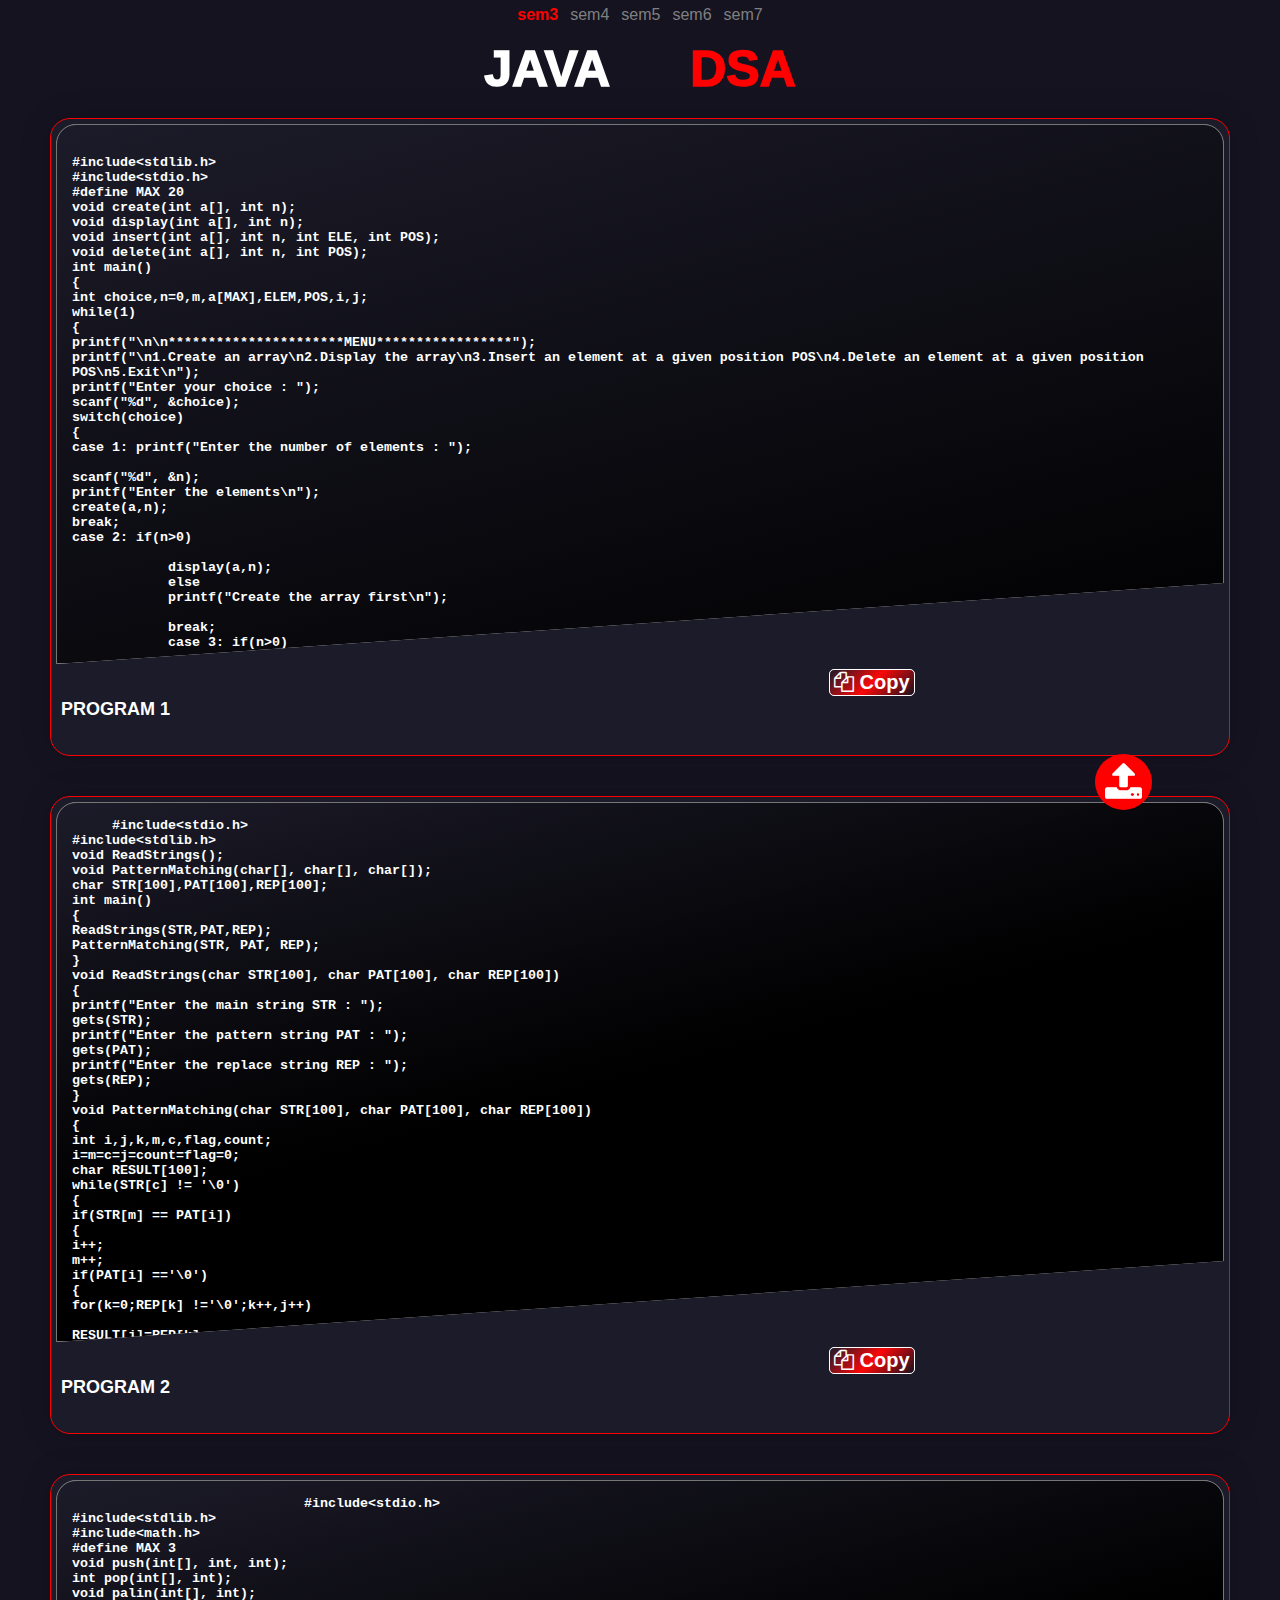
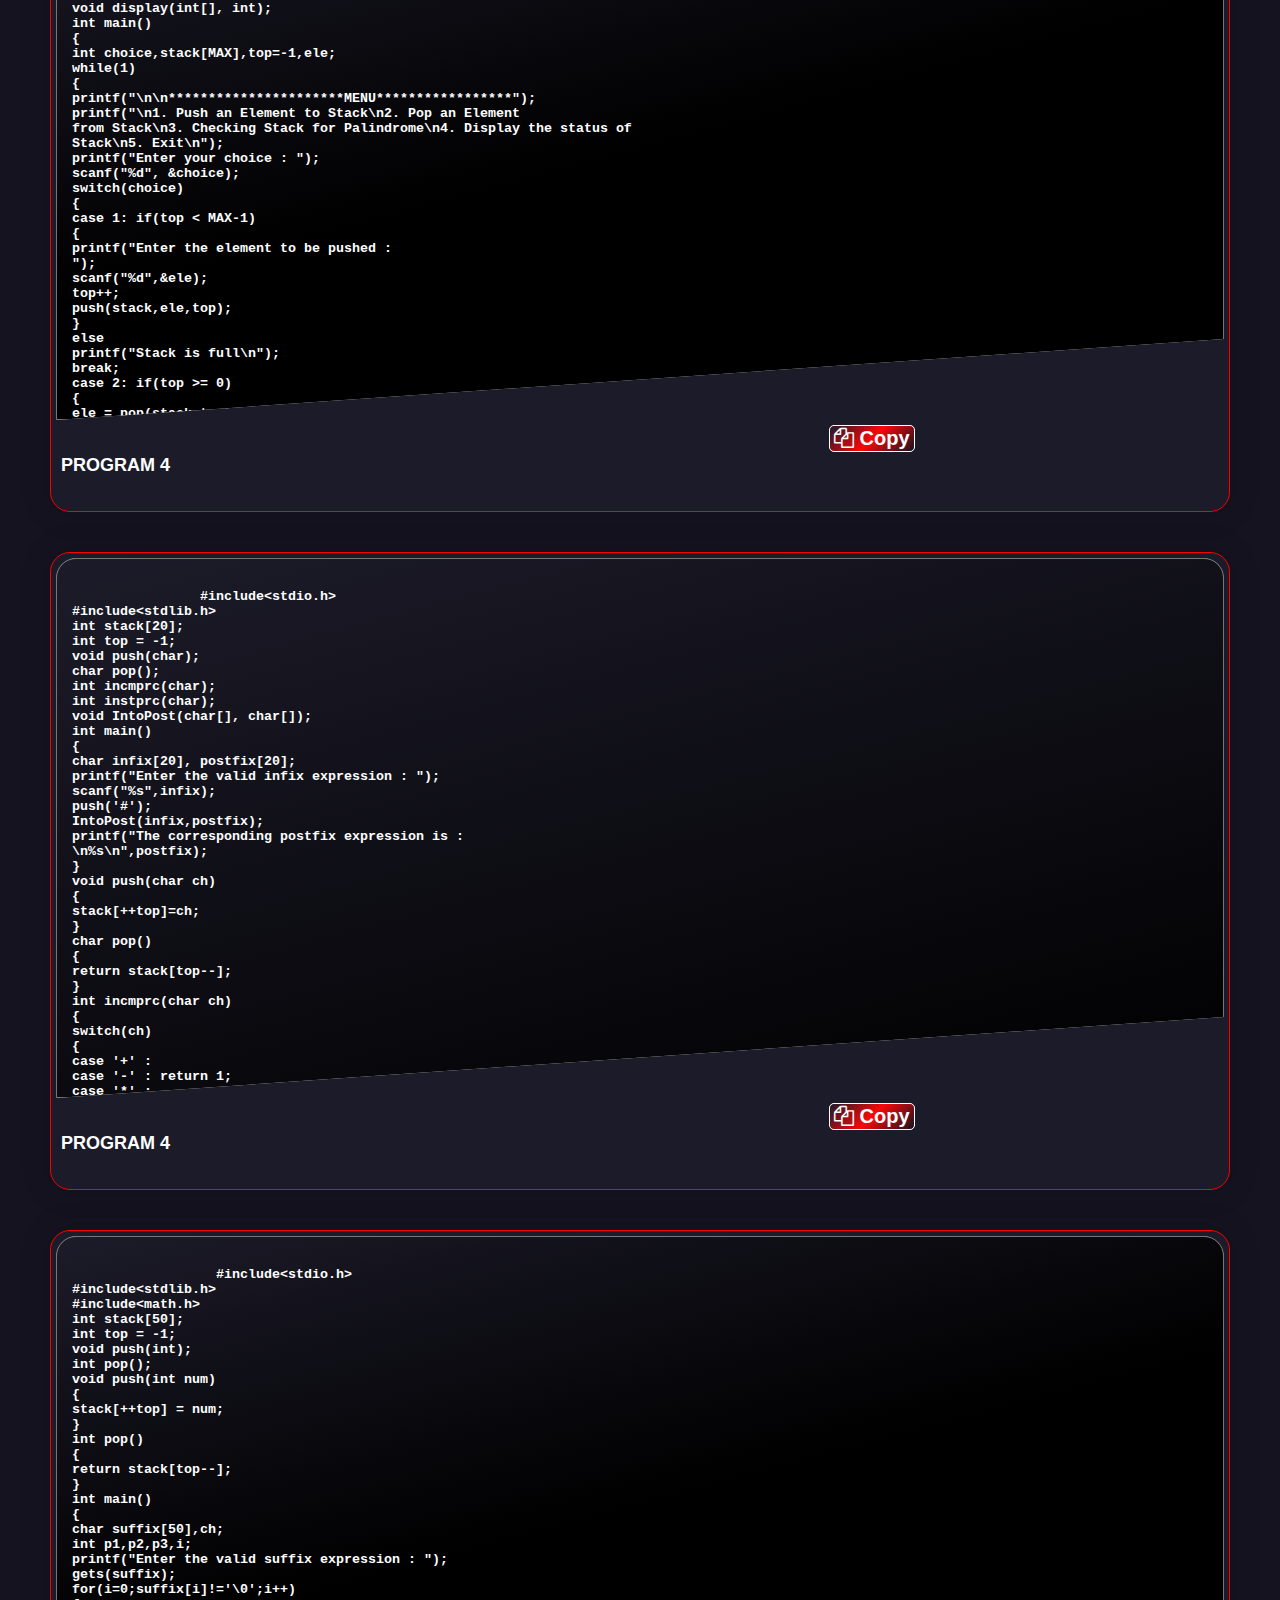
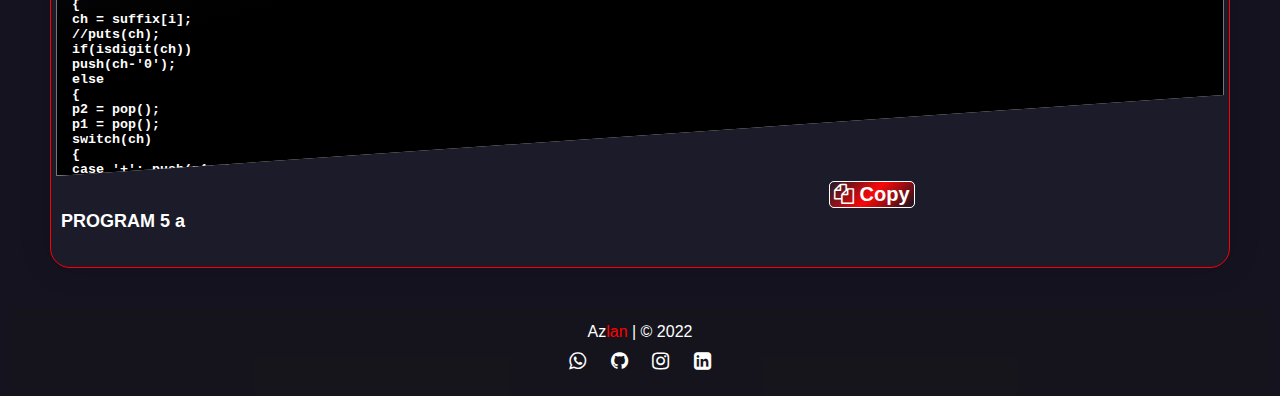
==== index.html @ 6e8fdbcf "Add files via upload" ====
<!DOCTYPE html>
<html lang="en">
<head>
  <meta charset="UTF-8">
  <meta http-equiv="X-UA-Compatible" content="IE=Edge">
  <meta name="viewport" content="width=device-width, initial-scale=1">

  <title>Lab Programs</title>
  <link rel="icon" type="image/x-icon" href="/error/favicon.ico">
  
  <!-- HTML -->
  
  <!--    font awesome    -->
  <link rel="stylesheet" href="https://cdnjs.cloudflare.com/ajax/libs/font-awesome/4.7.0/css/font-awesome.min.css">

  <!-- Custom Styles -->
  <link rel="stylesheet" href="style.css">
</head>

<body>
 


  <div class="sems">
    <a class="active" href="page not linked">sem3</a>

    <a   href="open 404">sem4</a>

    <a  href="https://labprograms.netlify.app">sem5</a>

    <a href="page not linked">sem6</a>

    <a href="https://7thsemlab.netlify.app/">sem7</a>



  </div>

  <!--      subjects  -->
 
  <div class="sub">
    <div>
     
      <a href="/java/cn.html">
        JAVA
      </a>
    </div>
    <div class="subactiv" >
      <a >
       DSA
      </a>
    </div>

  </div>
  
  <!--    cards    -->
  <div class="cards">
    <div class="card card1">
      <div class="container">
        <textarea name="" id="myInput" >
          
#include<stdlib.h>
#include<stdio.h>
#define MAX 20
void create(int a[], int n);
void display(int a[], int n);
void insert(int a[], int n, int ELE, int POS);
void delete(int a[], int n, int POS);
int main()
{
int choice,n=0,m,a[MAX],ELEM,POS,i,j;
while(1)
{
printf("\n\n**********************MENU*****************");
printf("\n1.Create an array\n2.Display the array\n3.Insert an element at a given position POS\n4.Delete an element at a given position POS\n5.Exit\n");
printf("Enter your choice : ");
scanf("%d", &choice);
switch(choice)
{
case 1: printf("Enter the number of elements : ");
            
scanf("%d", &n);
printf("Enter the elements\n");
create(a,n);
break;
case 2: if(n>0)
            
            display(a,n);
            else
            printf("Create the array first\n");
            
            break;
            case 3: if(n>0)
            
            {
            printf("Enter the element to be inserted :");
            
            scanf("%d", &ELEM);
            printf("Enter the position to be inserted :");
            
            scanf("%d", &POS);
            if(POS <= (n+1))
            {
            insert(a,n,ELEM,POS);
            n++;
            display(a,n);
            }
            else
            printf("Enter the valid position\n");
            
            }
            else
            printf("Create the array first\n");
            
            break;
            case 4: if(n>0)
            
            {
            printf("Enter the position from which to be deleted : ");
            
            scanf("%d", &POS);
            if(POS <= n)
            {
            delete(a,n,POS);
            n--;
            display(a,n);
            }
            else
            printf("Enter the valid position\n");
            
            }
            else
            printf("Create the array first\n");
            break;
            case 5: exit(0);
            }
            }
            }
            void create(int a[MAX], int n)
            {
            int i;
            for(i=0;i<n;i++)
            {
            scanf("%d",&a[i]);
            }
            }
            void display(int a[MAX], int n)
            {
            int i;
            printf("\nThe elements of array are\n");
            for(i=0; i<n; i++)
            {
            printf("%d ",a[i]);
            }
            }
            void insert(int a[MAX], int n, int ELEM, int POS)
            {
            int i,j;
            for(i=1;i<=n;i++)
            {
            if(i == POS)
            {
            for(j=n;j>=i;j--)
            {
            
            a[j] = a[j-1];
            }
            a[i-1]=ELEM;
            break;
            
            }
            }
            if(POS==(n+1))
            a[i-1] = ELEM;
            
            printf("The element %d inserted at position %d", ELEM,
            POS);
            }
            void delete(int a[MAX], int n, int POS)
            {
            int i,j,ELEM;
            for(i=1;i<=n;i++)
            {
            
            if(i == POS)
            {
            ELEM = a[i-1];
            for(j=i-1;j<n;j++)
            
            {
            
            a[j] = a[j+1];
            }
            break;
            
            }
            }
            printf("The element %d deleted from position %d", ELEM,
            
            POS);
            }
    
  
                  </textarea>
      </div>
      <div class="details">

        <button class="texts-btn" id="copied" onclick="myFunction1()" onmouseout="outFunc()"><i class="fa fa-copy"></i> Copy</button>
        <h3>
        PROGRAM 1</h3>
        <p></p>
      </div>
    </div>
    <div class="card card2">
      <div class="container">
        <textarea name="" id="myInput1" cols="90" rows="10">
     #include<stdio.h>
#include<stdlib.h>
void ReadStrings();
void PatternMatching(char[], char[], char[]);
char STR[100],PAT[100],REP[100];
int main()
{
ReadStrings(STR,PAT,REP);
PatternMatching(STR, PAT, REP);
}
void ReadStrings(char STR[100], char PAT[100], char REP[100])
{
printf("Enter the main string STR : ");
gets(STR);
printf("Enter the pattern string PAT : ");
gets(PAT);
printf("Enter the replace string REP : ");
gets(REP);
}
void PatternMatching(char STR[100], char PAT[100], char REP[100])
{
int i,j,k,m,c,flag,count;
i=m=c=j=count=flag=0;
char RESULT[100];
while(STR[c] != '\0')
{
if(STR[m] == PAT[i])
{
i++;
m++;
if(PAT[i] =='\0')
{
for(k=0;REP[k] !='\0';k++,j++)

RESULT[j]=REP[k];
i=0;
c=m;
count++;
flag =1;
}
}
else
{
RESULT[j]=STR[c];
j++;
c++;
m=c;
i=0;
}
}
if(flag == 0)
printf("Pattern does not found\n");
else
{
RESULT[j]='\0';
printf("Pattern found %d times\n",count);
printf("The resultant string is\n%s\n",RESULT);
}
}
                  </textarea>

      </div>
      <div class="details">

        <button class="texts-btn" id="copied1" onclick="myFunction2()" onmouseout="outFunc()"><i class="fa fa-copy"></i> Copy</button>
        <h3>PROGRAM 2</h3>
        <p></p>
      </div>
    </div>
    <div class="card card3">
      <div class="container">
        <textarea name="" id="myInput2" cols="90" rows="10">
                             #include<stdio.h>
#include<stdlib.h>
#include<math.h>
#define MAX 3
void push(int[], int, int);
int pop(int[], int);
void palin(int[], int);
void display(int[], int);
int main()
{
int choice,stack[MAX],top=-1,ele;
while(1)
{
printf("\n\n**********************MENU*****************");
printf("\n1. Push an Element to Stack\n2. Pop an Element
from Stack\n3. Checking Stack for Palindrome\n4. Display the status of
Stack\n5. Exit\n");
printf("Enter your choice : ");
scanf("%d", &choice);
switch(choice)
{
case 1: if(top < MAX-1)
{
printf("Enter the element to be pushed :
");
scanf("%d",&ele);
top++;
push(stack,ele,top);
}
else
printf("Stack is full\n");
break;
case 2: if(top >= 0)
{
ele = pop(stack,top);
top--;
printf("The element popped is %d",ele);
}
else
printf("Stack is empty\n");
break;
case 3: palin(stack, top);
break;
case 4: display(stack,top);
break;
case 5: exit(0);
}
}
}
void push(int stack[MAX],int ele, int top)
{
stack[top] = ele;
}
int pop(int stack[MAX], int top)
{
return stack[top];
}
void palin(int stack[MAX],int top)
{
int i, num=0,count=0,temp=0,dup=0,digit=0,rev=0;
if(top >= 0)
{
for(i=top;i>=0;i--)
{
num = stack[i];
while(num != 0)
{
num = num/10;
count++;
}
temp = temp * pow(10,count) + stack[i];
count = 0;
}
dup = temp;
while(temp != 0)
{
digit = temp%10;
rev = rev * 10 + digit;
temp = temp/10;
}
if(dup == rev)
printf("The content of stack is palindrome");
else
printf("The content of stack is not palindrome");
}
else
printf("Stack is empty\n");
}
void display(int stack[MAX], int top)
{
int i;
if(top >= 0)
{
printf("The elements of stack are\n\n");
for(i=0; i<=top; i++)
printf("%d ",stack[i]);
}
else
printf("Stack is empty\n");
}
        </textarea>
      </div>
      <div class="details">

        <button class="texts-btn" id="copied2" onclick="myFunction3()" onmouseout="outFunc()"><i class="fa fa-copy"></i> Copy</button>
        <h3>PROGRAM 4</h3>
        <p></p>
      </div>
    </div>
           
        <!--  program 4     --> 
        <div class="card card1">
            <div class="container">
                <textarea  name="" id="myInput3" cols="90" rows="10">

                #include<stdio.h>
#include<stdlib.h>
int stack[20];
int top = -1;
void push(char);
char pop();
int incmprc(char);
int instprc(char);
void IntoPost(char[], char[]);
int main()
{
char infix[20], postfix[20];
printf("Enter the valid infix expression : ");
scanf("%s",infix);
push('#');
IntoPost(infix,postfix);
printf("The corresponding postfix expression is :
\n%s\n",postfix);
}
void push(char ch)
{
stack[++top]=ch;
}
char pop()
{
return stack[top--];
}
int incmprc(char ch)
{
switch(ch)
{
case '+' :
case '-' : return 1;
case '*' :
case '/' :
case '%' : return 2;
case '^' : return 3;
}
}
int instprc(char ch)
{
switch(ch)
{
case '#' :
case '(' : return 0;
case '+' :
case '-' : return 1;
case '*' :
case '/' :
case '%' : return 2;
case '^' : return 3;
}
}
void IntoPost(char infix[20], char postfix[20])
{
int i=0,j=0;
char ch;
ch = infix[i++];
while(ch !='\0')
{
switch(ch)
{
case '(': push(ch);
break;
case ')': while(stack[top]!='(')
postfix[j++] = pop();
pop();
break;
case '^':
case '+':
case '-':
case '*':
case '/':
case '%': while(incmprc(ch) <= instprc(stack[top]))
postfix[j++] = pop();
push(ch);
break;
default : postfix[j++] = ch;
}
ch = infix[i++];
}
while(stack[top] != '#')
postfix[j++] = pop();
postfix[j]= '\0';
}

                  </textarea>
            </div>
            <div class="details">
              
<button class="texts-btn"  id="copied3"
onclick="myFunction4()" onmouseout="outFunc()"><i class="fa fa-copy"></i> Copy</button> 
                <h3>PROGRAM 4</h3>
                <p></p>
            </div>
        </div>
        
          <!--    program5    -->
        <div class="card card2">
            <div class="container">
              <textarea  name="" id="myInput4" cols="90" rows="10">

                  #include<stdio.h>
#include<stdlib.h>
#include<math.h>
int stack[50];
int top = -1;
void push(int);
int pop();
void push(int num)
{
stack[++top] = num;
}
int pop()
{
return stack[top--];
}
int main()
{
char suffix[50],ch;
int p1,p2,p3,i;
printf("Enter the valid suffix expression : ");
gets(suffix);
for(i=0;suffix[i]!='\0';i++)
{
ch = suffix[i];
//puts(ch);
if(isdigit(ch))
push(ch-'0');
else
{
p2 = pop();
p1 = pop();
switch(ch)
{
case '+': push(p1+p2);
//printf("%d",pop());
break;
case '-': push(p1-p2);
break;
break;
case '/': if(p2 == 0)
{
printf("Divide by Zero error\n");
exit(0);
}
push(p1/p2);
break;
case '%': if(p2 == 0)
{
printf("Divide by Zero error\n");
exit(0);
}
push(p1%p2);
break;
case '^': push(pow(p1,p2));
break;
default : printf("Invalid Expression\n");
}
}
}
printf("The value of given suffix expression is : %d\n",pop());
}

                  </textarea>

               
            </div>
            <div class="details">
              
<button class="texts-btn"  id="copied4"
onclick="myFunction5()" onmouseout="outFunc()"><i class="fa fa-copy"></i> Copy</button>
                <h3>PROGRAM 5 a</h3>
                <p></p>
            </div>
        </div>
          <!--   program 5b      
        <div class="card card3">
            <div class="container">
                <textarea name="" id="myInput" cols="90" rows="10">
                                  programs
                                  </textarea>
            </div>
            <div class="details">
              
<button class="texts-btn"  id="copied"
onclick="myFunction1()" onmouseout="outFunc()"><i class="fa fa-copy"></i> Copy</button>
                <h3>PROGRAM 3</h3>
                <p></p>
            </div>
  </div>        -->

  <div class="upload"> 
              <a onclick="upload()"> 
             
      <i class="fa fa-upload"></i>  </a>         
   </div>

  <div id="confirm" class="outline">
    <p>Would you like to upload Programs?
    </p>
    <div class="buttons">
    <a href="#">
      <button onclick="ifno()" class="no">no</button>
    </a>
    <a href="https://uploadprogram.netlify.app/">
      <button  class="yes">yes</button>
    </a>
    </div>
  </div>

  <!-- Project -->
  <script src="main.js"></script>
</body>
   <!-- footer section start -->
    <footer>
      
        <span>Az<a href="https://azlan.engineer/">lan</a> | <span >&#169;</span> 2022</span>
        <div class="linkicon">
          
        
        <a href="https://wa.me/qr/PKFAHI7VTDX5K1">
          <i class="fa fa-whatsapp"></i>
        </a>
        <a href="https://github.com/azlanajju">
          <i class="fa fa-github"></i>
        </a>
        <a href="https://instagram.com/azlan_ajju?igshid=YmMyMTA2M2Y=">
          <i class="fa fa-instagram"></i>
        </a>
        <a href="">
          <i class="fa fa-linkedin-square"></i>
        </a>
        </div>
    </footer>

</html>
---- style.css ----
*{
    padding: 0;
    margin: 0;
    box-sizing: border-box;
} 

/* custom scroll bar */
::-webkit-scrollbar {
  width: 8px;
}

::-webkit-scrollbar-track {
  background: #433e5f;
}

::-webkit-scrollbar-thumb {
  background: red;
}
body{
  
  overflow: scroll;
  
  width:100%;
    background-color: #151320;
    height: 100vh;
    font-family: 'Poppins',sans-serif;
}
/* sems */
.sems {
  color:white;
  display:flex;
  flex:wrap;
  justify-content:center;
}
.sems a{
  border: none;
  background: none;
  height: 40px;
  text-decoration: none;
  padding: 6px;
  color:grey;
}

.sems .active{
  
  animation: glow 1s ease-in-out infinite alternate;
color:red;
font-weight: bolder;

  
}
/* subjects*/ 

.sub{
  
  color:white;
  display:flex;
  flex:wrap;
  justify-content:center;
  
}
.sub a{
  text-decoration: none;
    font-weight: 1000;
  margin: 0 20px;
  background: none;
  color:white;
  border:none;
  font-size: 20px;
  
}
.subactiv a{
  color: red;
}

/* cards */

.cards{ 
    
    margin: 10px; 
    
} 
.card{
   margin: 10px;
    border:1px solid red;
    margin: 10px;
    margin-top: 20px;
    background-color: #1c1b29;
    border-radius: 20px;
    box-shadow: 0 0 30px rgba(0,0,0,0.18);
}
.container{
 margin: 2px;
    position: relative; 
    clip-path: polygon(0 0,100% 0, 100% 85%, 0 100%); 
    height: 60vh;
}
textarea{
  color: white;
  
  overflow-y: scroll;
  font-weight: bold;
  padding: 15px;
   height: 100%;
    width:100%;
    display: block;
    border-radius: 20px 20px 0 0;
}
.texts-btn{
  border:0.5px solid ;
  border-radius: 5px;
    position: absolute;
    
  font-weight: bold;
  padding:1px 4px;
  color: white;
    background-image: linear-gradient(
        135deg,
        #1c1b29,
        #fa0808,
        #151320
    );
  
  margin-left: 60%;
 
} 
.card1>.container textarea{
    background-image: linear-gradient(
        165deg,
        #1c1b29,
       black
       
    );
    
}
.card2>.container textarea{
    background-image: linear-gradient(
         165deg,
        #1c1b29,
       black, black
       
    );
      
}
.card3>.container textarea{
    background-image: linear-gradient(
        165deg,
        #1c1b29,
       black, black
    );
}
.details{
    padding: 20px 10px;
}
.details>h3{
  
    color: #ffffff;
    font-weight: 600;
    font-size: 18px;
    margin: 10px 0 15px 0;
}
.details>p{
    color: #a0a0a0;
    font-size: 15px;
    line-height: 30px;
    font-weight: 400;
}
.upload a i{
  font-size: 30px;
  color: white;
  background: red;
  padding:8px 10px;
  border-radius: 50%;
  position: fixed;
  right:10%;
  bottom:10%;
  z-index: 1;
  
}
@media only screen and (min-width: 980px) {
/*
 
.sems a {
  border: none;
  background: none;
  height: 40px;
  text-decoration: none;
  padding: 6px;
  color:grey;

  margin: 10px;
} */

.sub a{
  text-decoration: none;
    font-weight: 1000;
  margin: 40px;
  background: none;
  color:white;
  border:none;
  font-size: 50px;
  
}

.subactiv a{
  color: red;
}

.card{
   margin: 40px;
    border:1px solid red;
    
    margin-top: 20px;
    background-color: #1c1b29;
    border-radius: 20px;
    box-shadow: 0 0 30px rgba(0,0,0,0.18);
}

.container{
 margin: 5px;
    position: relative; 
    clip-path: polygon(0 0,100% 0, 100% 85%, 0 100%); 
    height: 60vh;

}

.texts-btn{
  font-size: 20px;
  margin-top: -20px;
  
} 
.upload a i{
  font-size: 40px;
  color: white;
  background: red;
  padding:8px 10px;
  border-radius: 50%;
  position: fixed;
  right:10%;
  bottom:10%;
  z-index: 1;
}
}
  .outline {
    display: none;
    background: #42445AAD;
    border-radius: 10px;
    margin: 20px;
    position: fixed;
    top: 35%;
    z-index: 1;
   text-align: center;
    border: 2px solid ;
    
    
  }
  .outline p{
    font-weight: bold;
    color: white;
    padding: 10px;
    font-size: 25px;
  }
  .buttons{
    display: flex;
    justify-content: center;
    
  }
  .buttons a button{
    margin: 15px;
    font-size: 20px;
    color: white;
    width:45px;
    font-weight: bold;
    
  }
.no{
  background:#CA1D1DAD;
  border-radius: 5px;
  
 
}
.yes{
  border-radius: 5px;
  
  background: #58CA1DAD;

}

::selection {
  color: white;
  background:  red;
} 

/* footer section styling */
footer{
  width: 100%;
    background: #16161AA6;
    padding: 15px 23px;
    color: #fff;
    text-align: center;
}
footer span a{
    color: red;
    text-decoration: none;
}
footer span a:hover{
    text-decoration: none;
}
.linkicon a{
  text-decoration: none;
}
.linkicon a i{
  color:white;
  margin: 10px;
  font-size: 20px;
  
}


.linkicon a i:hover{
  color:#763C32;
  margin: 10px;
  font-size: 20px;
}
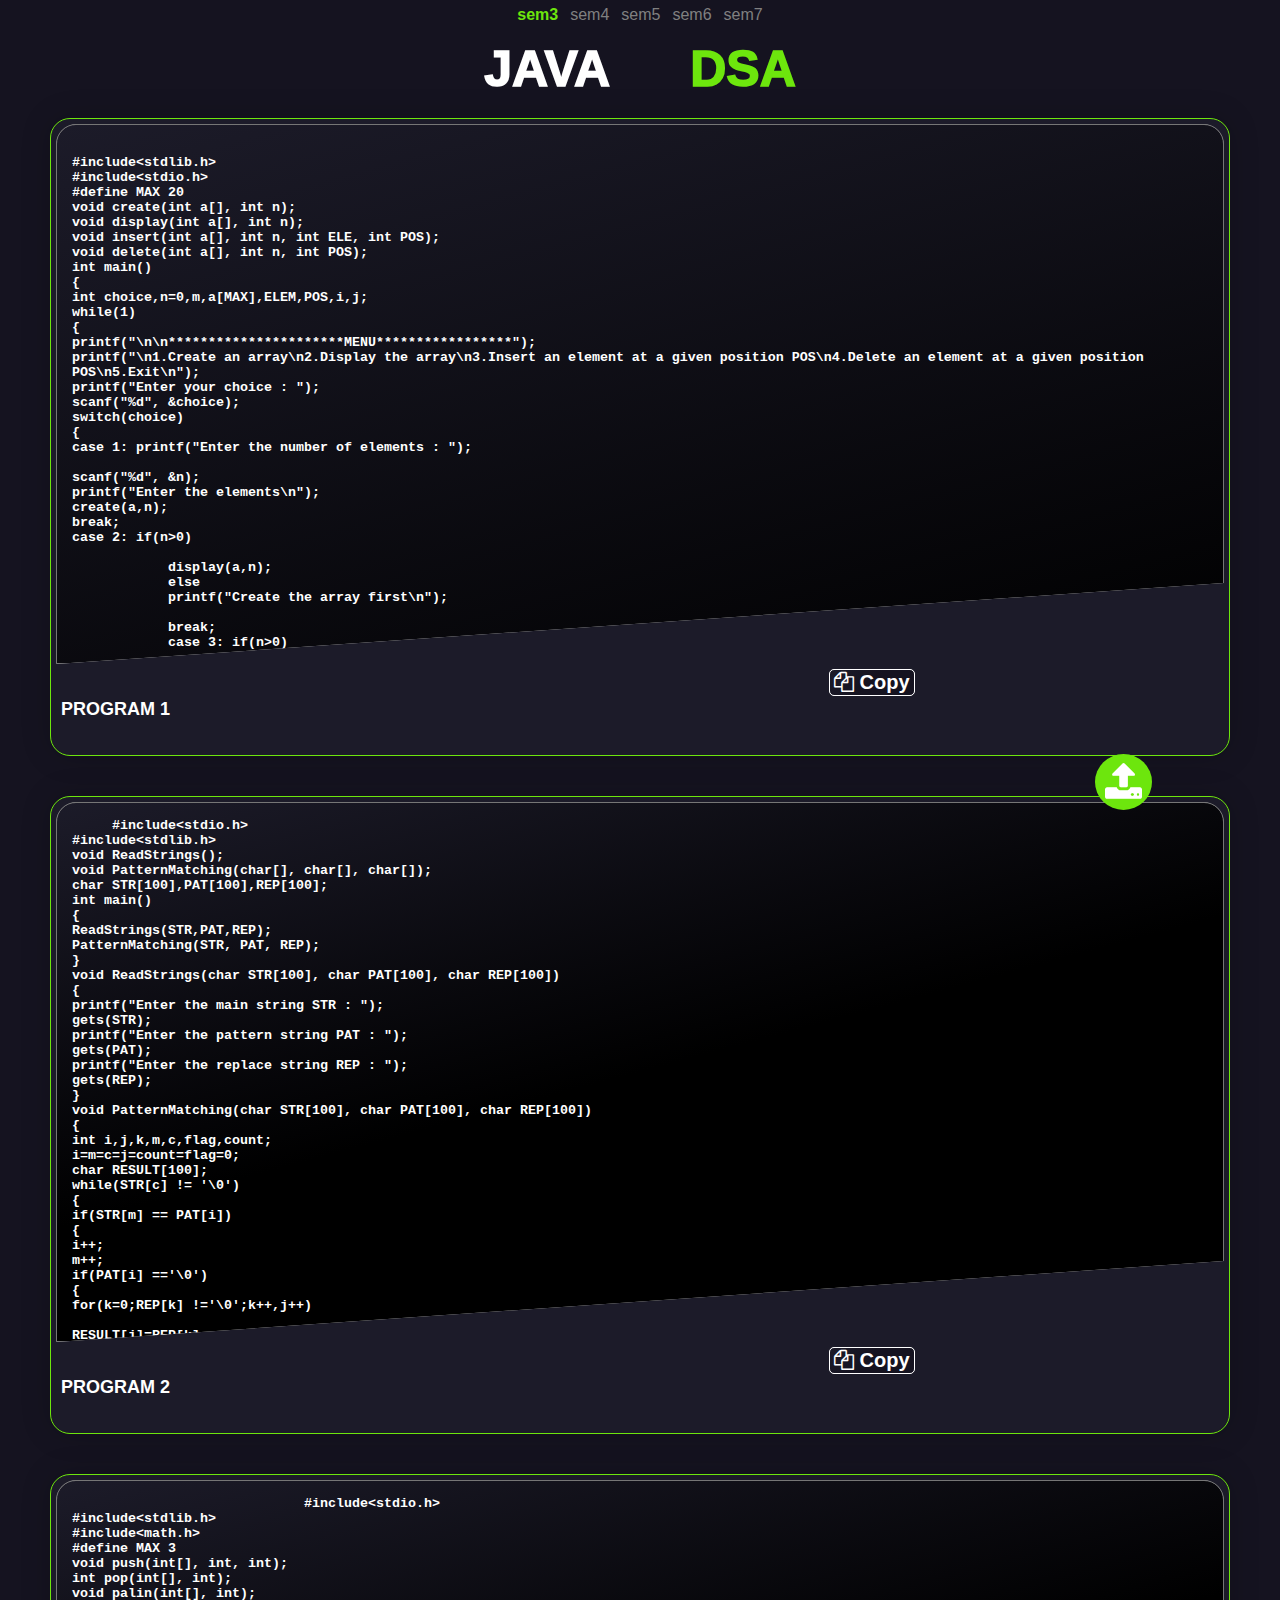
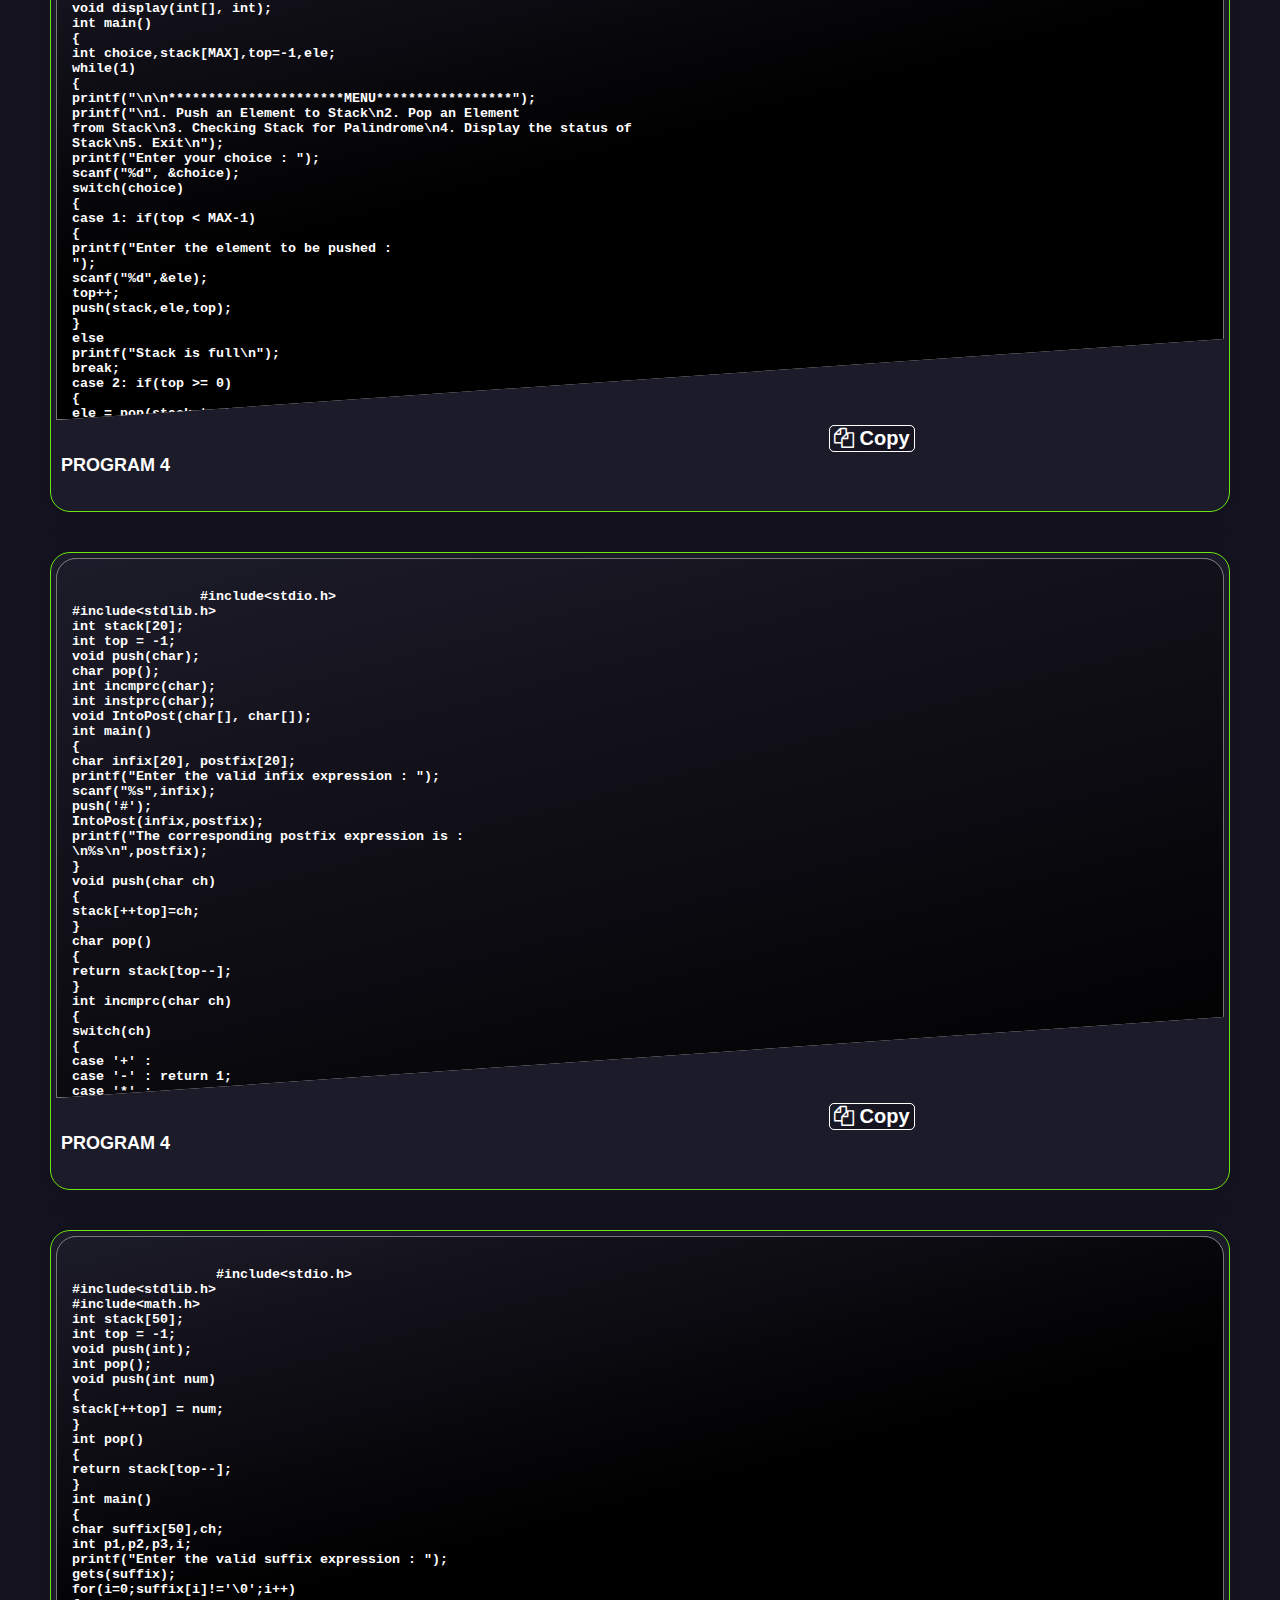
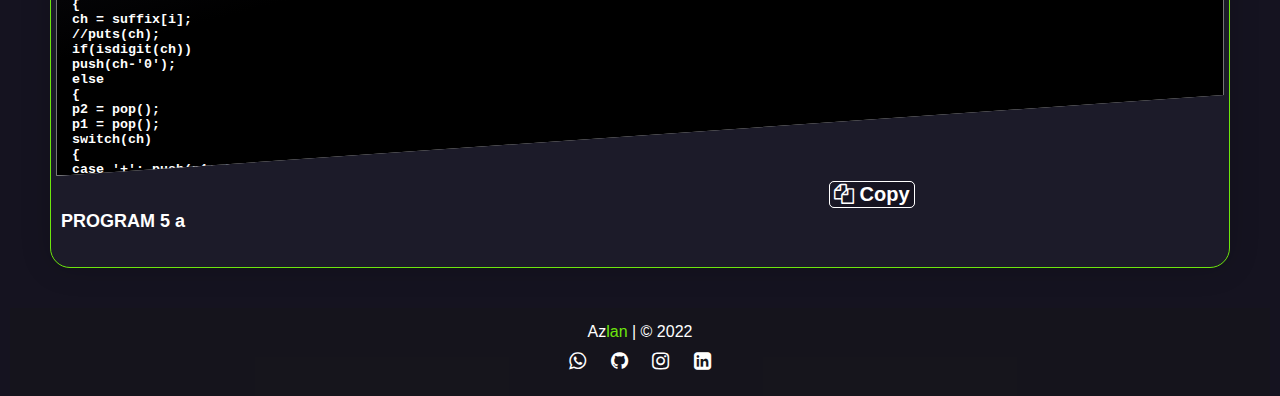
==== commit 8e9f2ff2: "Update index.html" ====
--- a/index.html
+++ b/index.html
@@ -4,7 +4,15 @@
   <meta charset="UTF-8">
   <meta http-equiv="X-UA-Compatible" content="IE=Edge">
   <meta name="viewport" content="width=device-width, initial-scale=1">
-
+  <!-- Google tag (gtag.js) -->
+<script async src="https://www.googletagmanager.com/gtag/js?id=G-K0WDZ9THB3"></script>
+<script>
+  window.dataLayer = window.dataLayer || [];
+  function gtag(){dataLayer.push(arguments);}
+  gtag('js', new Date());
+
+  gtag('config', 'G-K0WDZ9THB3');
+</script>
   <title>Lab Programs</title>
   <link rel="icon" type="image/x-icon" href="/error/favicon.ico">
   
@@ -631,7 +639,7 @@
         <a href="https://instagram.com/azlan_ajju?igshid=YmMyMTA2M2Y=">
           <i class="fa fa-instagram"></i>
         </a>
-        <a href="">
+        <a href="https://www.linkedin.com/in/muhammed-azlan-7612b0234/">
           <i class="fa fa-linkedin-square"></i>
         </a>
         </div>
--- a/style.css
+++ b/style.css
@@ -1,324 +1,324 @@
 *{
-    padding: 0;
-    margin: 0;
-    box-sizing: border-box;
+  padding: 0;
+  margin: 0;
+  box-sizing: border-box;
 } 
 
 /* custom scroll bar */
 ::-webkit-scrollbar {
-  width: 8px;
+width: 8px;
 }
 
 ::-webkit-scrollbar-track {
-  background: #433e5f;
+background: #433e5f;
 }
 
 ::-webkit-scrollbar-thumb {
-  background: red;
+background: #6DE60D;
 }
 body{
-  
-  overflow: scroll;
-  
-  width:100%;
-    background-color: #151320;
-    height: 100vh;
-    font-family: 'Poppins',sans-serif;
+
+overflow: scroll;
+
+width:100%;
+  background-color: #151320;
+  height: 100vh;
+  font-family: 'Poppins',sans-serif;
 }
 /* sems */
 .sems {
-  color:white;
-  display:flex;
-  flex:wrap;
-  justify-content:center;
+color:white;
+display:flex;
+flex:wrap;
+justify-content:center;
 }
 .sems a{
-  border: none;
-  background: none;
-  height: 40px;
-  text-decoration: none;
-  padding: 6px;
-  color:grey;
+border: none;
+background: none;
+height: 40px;
+text-decoration: none;
+padding: 6px;
+color:grey;
 }
 
 .sems .active{
-  
-  animation: glow 1s ease-in-out infinite alternate;
-color:red;
+
+animation: glow 1s ease-in-out infinite alternate;
+color:#6DE60D;
 font-weight: bolder;
 
-  
+
 }
 /* subjects*/ 
 
 .sub{
-  
-  color:white;
-  display:flex;
-  flex:wrap;
-  justify-content:center;
-  
+
+color:white;
+display:flex;
+flex:wrap;
+justify-content:center;
+
 }
 .sub a{
-  text-decoration: none;
-    font-weight: 1000;
-  margin: 0 20px;
-  background: none;
-  color:white;
-  border:none;
-  font-size: 20px;
-  
+text-decoration: none;
+  font-weight: 1000;
+margin: 0 20px;
+background: none;
+color:white;
+border:none;
+font-size: 20px;
+
 }
 .subactiv a{
-  color: red;
+color: #6DE60D;
 }
 
 /* cards */
 
 .cards{ 
+  
+  margin: 10px; 
+  
+} 
+.card{
+ margin: 10px;
+  border:1px solid #6DE60D;
+  margin: 10px;
+  margin-top: 20px;
+  background-color: #1c1b29;
+  border-radius: 20px;
+  box-shadow: 0 0 30px rgba(0,0,0,0.18);
+}
+.container{
+margin: 2px;
+  position: relative; 
+  clip-path: polygon(0 0,100% 0, 100% 85%, 0 100%); 
+  height: 60vh;
+}
+textarea{
+color: white;
+
+overflow-y: scroll;
+font-weight: bold;
+padding: 15px;
+ height: 100%;
+  width:100%;
+  display: block;
+  border-radius: 20px 20px 0 0;
+}
+.texts-btn{
+border:0.5px solid ;
+border-radius: 5px;
+  position: absolute;
+  
+font-weight: bold;
+padding:1px 4px;
+color: white;
+  background-image: linear-gradient(
+      135deg,
+      #1c1b29,
+      #151320,
+      #151320
+  );
+
+margin-left: 60%;
+
+} 
+.card1>.container textarea{
+  background-image: linear-gradient(
+      165deg,
+      #1c1b29,
+     black
+     
+  );
+  
+}
+.card2>.container textarea{
+  background-image: linear-gradient(
+       165deg,
+      #1c1b29,
+     black, black
+     
+  );
     
-    margin: 10px; 
-    
-} 
-.card{
-   margin: 10px;
-    border:1px solid red;
-    margin: 10px;
-    margin-top: 20px;
-    background-color: #1c1b29;
-    border-radius: 20px;
-    box-shadow: 0 0 30px rgba(0,0,0,0.18);
-}
-.container{
- margin: 2px;
-    position: relative; 
-    clip-path: polygon(0 0,100% 0, 100% 85%, 0 100%); 
-    height: 60vh;
-}
-textarea{
-  color: white;
-  
-  overflow-y: scroll;
-  font-weight: bold;
-  padding: 15px;
-   height: 100%;
-    width:100%;
-    display: block;
-    border-radius: 20px 20px 0 0;
-}
-.texts-btn{
-  border:0.5px solid ;
-  border-radius: 5px;
-    position: absolute;
-    
-  font-weight: bold;
-  padding:1px 4px;
-  color: white;
-    background-image: linear-gradient(
-        135deg,
-        #1c1b29,
-        #fa0808,
-        #151320
-    );
-  
-  margin-left: 60%;
- 
-} 
-.card1>.container textarea{
-    background-image: linear-gradient(
-        165deg,
-        #1c1b29,
-       black
-       
-    );
-    
-}
-.card2>.container textarea{
-    background-image: linear-gradient(
-         165deg,
-        #1c1b29,
-       black, black
-       
-    );
-      
 }
 .card3>.container textarea{
-    background-image: linear-gradient(
-        165deg,
-        #1c1b29,
-       black, black
-    );
+  background-image: linear-gradient(
+      165deg,
+      #1c1b29,
+     black, black
+  );
 }
 .details{
-    padding: 20px 10px;
+  padding: 20px 10px;
 }
 .details>h3{
-  
-    color: #ffffff;
-    font-weight: 600;
-    font-size: 18px;
-    margin: 10px 0 15px 0;
+
+  color: #ffffff;
+  font-weight: 600;
+  font-size: 18px;
+  margin: 10px 0 15px 0;
 }
 .details>p{
-    color: #a0a0a0;
-    font-size: 15px;
-    line-height: 30px;
-    font-weight: 400;
+  color: #a0a0a0;
+  font-size: 15px;
+  line-height: 30px;
+  font-weight: 400;
 }
 .upload a i{
-  font-size: 30px;
-  color: white;
-  background: red;
-  padding:8px 10px;
-  border-radius: 50%;
-  position: fixed;
-  right:10%;
-  bottom:10%;
-  z-index: 1;
-  
+font-size: 30px;
+color: white;
+background: #6DE60D;
+padding:8px 10px;
+border-radius: 50%;
+position: fixed;
+right:10%;
+bottom:10%;
+z-index: 1;
+
 }
 @media only screen and (min-width: 980px) {
 /*
- 
+
 .sems a {
-  border: none;
-  background: none;
-  height: 40px;
-  text-decoration: none;
-  padding: 6px;
-  color:grey;
-
-  margin: 10px;
+border: none;
+background: none;
+height: 40px;
+text-decoration: none;
+padding: 6px;
+color:grey;
+
+margin: 10px;
 } */
 
 .sub a{
-  text-decoration: none;
-    font-weight: 1000;
-  margin: 40px;
-  background: none;
-  color:white;
-  border:none;
-  font-size: 50px;
-  
+text-decoration: none;
+  font-weight: 1000;
+margin: 40px;
+background: none;
+color:white;
+border:none;
+font-size: 50px;
+
 }
 
 .subactiv a{
-  color: red;
+color: #6DE60D;
 }
 
 .card{
-   margin: 40px;
-    border:1px solid red;
-    
-    margin-top: 20px;
-    background-color: #1c1b29;
-    border-radius: 20px;
-    box-shadow: 0 0 30px rgba(0,0,0,0.18);
+ margin: 40px;
+  border:1px solid #6DE60D;
+  
+  margin-top: 20px;
+  background-color: #1c1b29;
+  border-radius: 20px;
+  box-shadow: 0 0 30px rgba(0,0,0,0.18);
 }
 
 .container{
- margin: 5px;
-    position: relative; 
-    clip-path: polygon(0 0,100% 0, 100% 85%, 0 100%); 
-    height: 60vh;
+margin: 5px;
+  position: relative; 
+  clip-path: polygon(0 0,100% 0, 100% 85%, 0 100%); 
+  height: 60vh;
 
 }
 
 .texts-btn{
+font-size: 20px;
+margin-top: -20px;
+
+} 
+.upload a i{
+font-size: 40px;
+color: white;
+background: #6DE60D;
+padding:8px 10px;
+border-radius: 50%;
+position: fixed;
+right:10%;
+bottom:10%;
+z-index: 1;
+}
+}
+.outline {
+  display: none;
+  background: #42445AAD;
+  border-radius: 10px;
+  margin: 20px;
+  position: fixed;
+  top: 35%;
+  z-index: 1;
+ text-align: center;
+  border: 2px solid ;
+  
+  
+}
+.outline p{
+  font-weight: bold;
+  color: white;
+  padding: 10px;
+  font-size: 25px;
+}
+.buttons{
+  display: flex;
+  justify-content: center;
+  
+}
+.buttons a button{
+  margin: 15px;
   font-size: 20px;
-  margin-top: -20px;
-  
-} 
-.upload a i{
-  font-size: 40px;
   color: white;
-  background: red;
-  padding:8px 10px;
-  border-radius: 50%;
-  position: fixed;
-  right:10%;
-  bottom:10%;
-  z-index: 1;
-}
-}
-  .outline {
-    display: none;
-    background: #42445AAD;
-    border-radius: 10px;
-    margin: 20px;
-    position: fixed;
-    top: 35%;
-    z-index: 1;
-   text-align: center;
-    border: 2px solid ;
-    
-    
-  }
-  .outline p{
-    font-weight: bold;
-    color: white;
-    padding: 10px;
-    font-size: 25px;
-  }
-  .buttons{
-    display: flex;
-    justify-content: center;
-    
-  }
-  .buttons a button{
-    margin: 15px;
-    font-size: 20px;
-    color: white;
-    width:45px;
-    font-weight: bold;
-    
-  }
+  width:45px;
+  font-weight: bold;
+  
+}
 .no{
-  background:#CA1D1DAD;
-  border-radius: 5px;
-  
- 
+background:#CA1D1DAD;
+border-radius: 5px;
+
+
 }
 .yes{
-  border-radius: 5px;
-  
-  background: #58CA1DAD;
+border-radius: 5px;
+
+background: #58CA1DAD;
 
 }
 
 ::selection {
-  color: white;
-  background:  red;
+color: white;
+background:  #6DE60D;
 } 
 
 /* footer section styling */
 footer{
-  width: 100%;
-    background: #16161AA6;
-    padding: 15px 23px;
-    color: #fff;
-    text-align: center;
+width: 100%;
+  background: #16161AA6;
+  padding: 15px 23px;
+  color: #fff;
+  text-align: center;
 }
 footer span a{
-    color: red;
-    text-decoration: none;
+  color: #6DE60D;
+  text-decoration: none;
 }
 footer span a:hover{
-    text-decoration: none;
+  text-decoration: none;
 }
 .linkicon a{
-  text-decoration: none;
+text-decoration: none;
 }
 .linkicon a i{
-  color:white;
-  margin: 10px;
-  font-size: 20px;
-  
+color:white;
+margin: 10px;
+font-size: 20px;
+
 }
 
 
 .linkicon a i:hover{
-  color:#763C32;
-  margin: 10px;
-  font-size: 20px;
-}
+color:#763C32;
+margin: 10px;
+font-size: 20px;
+}
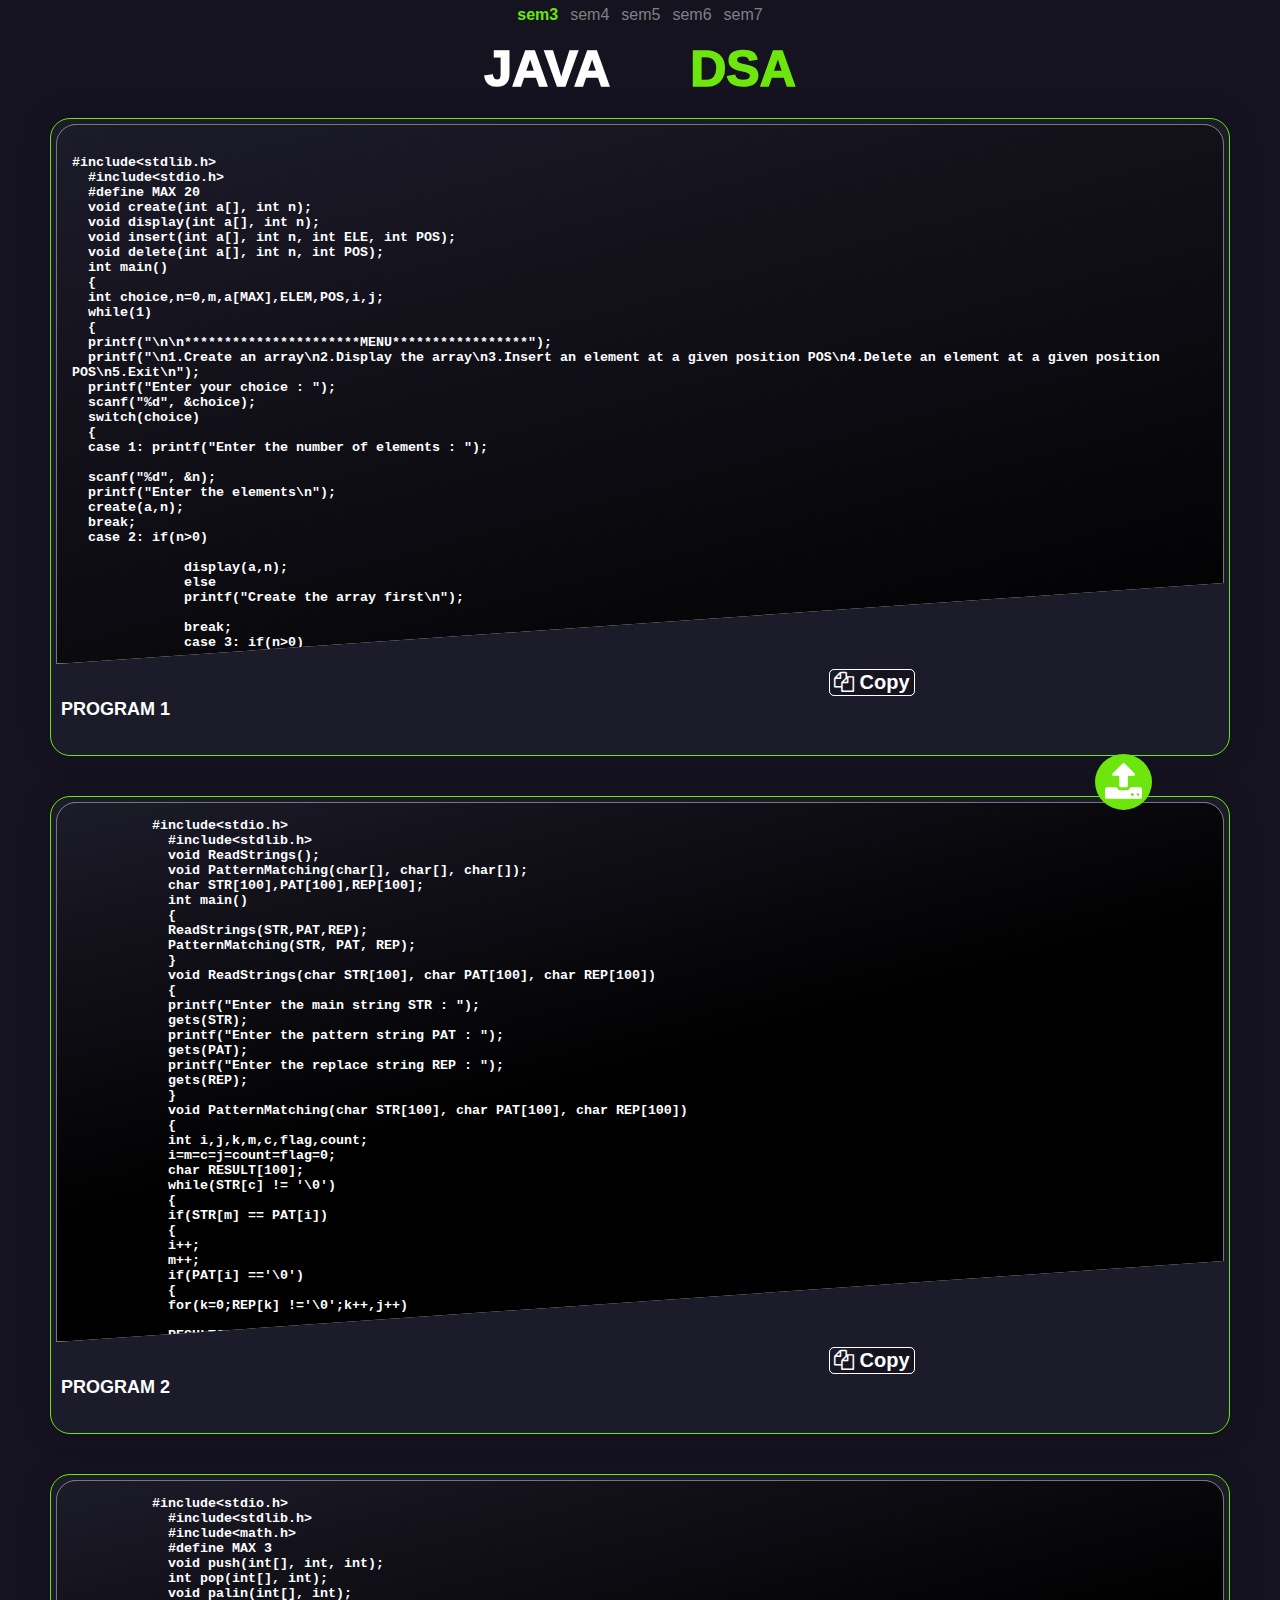
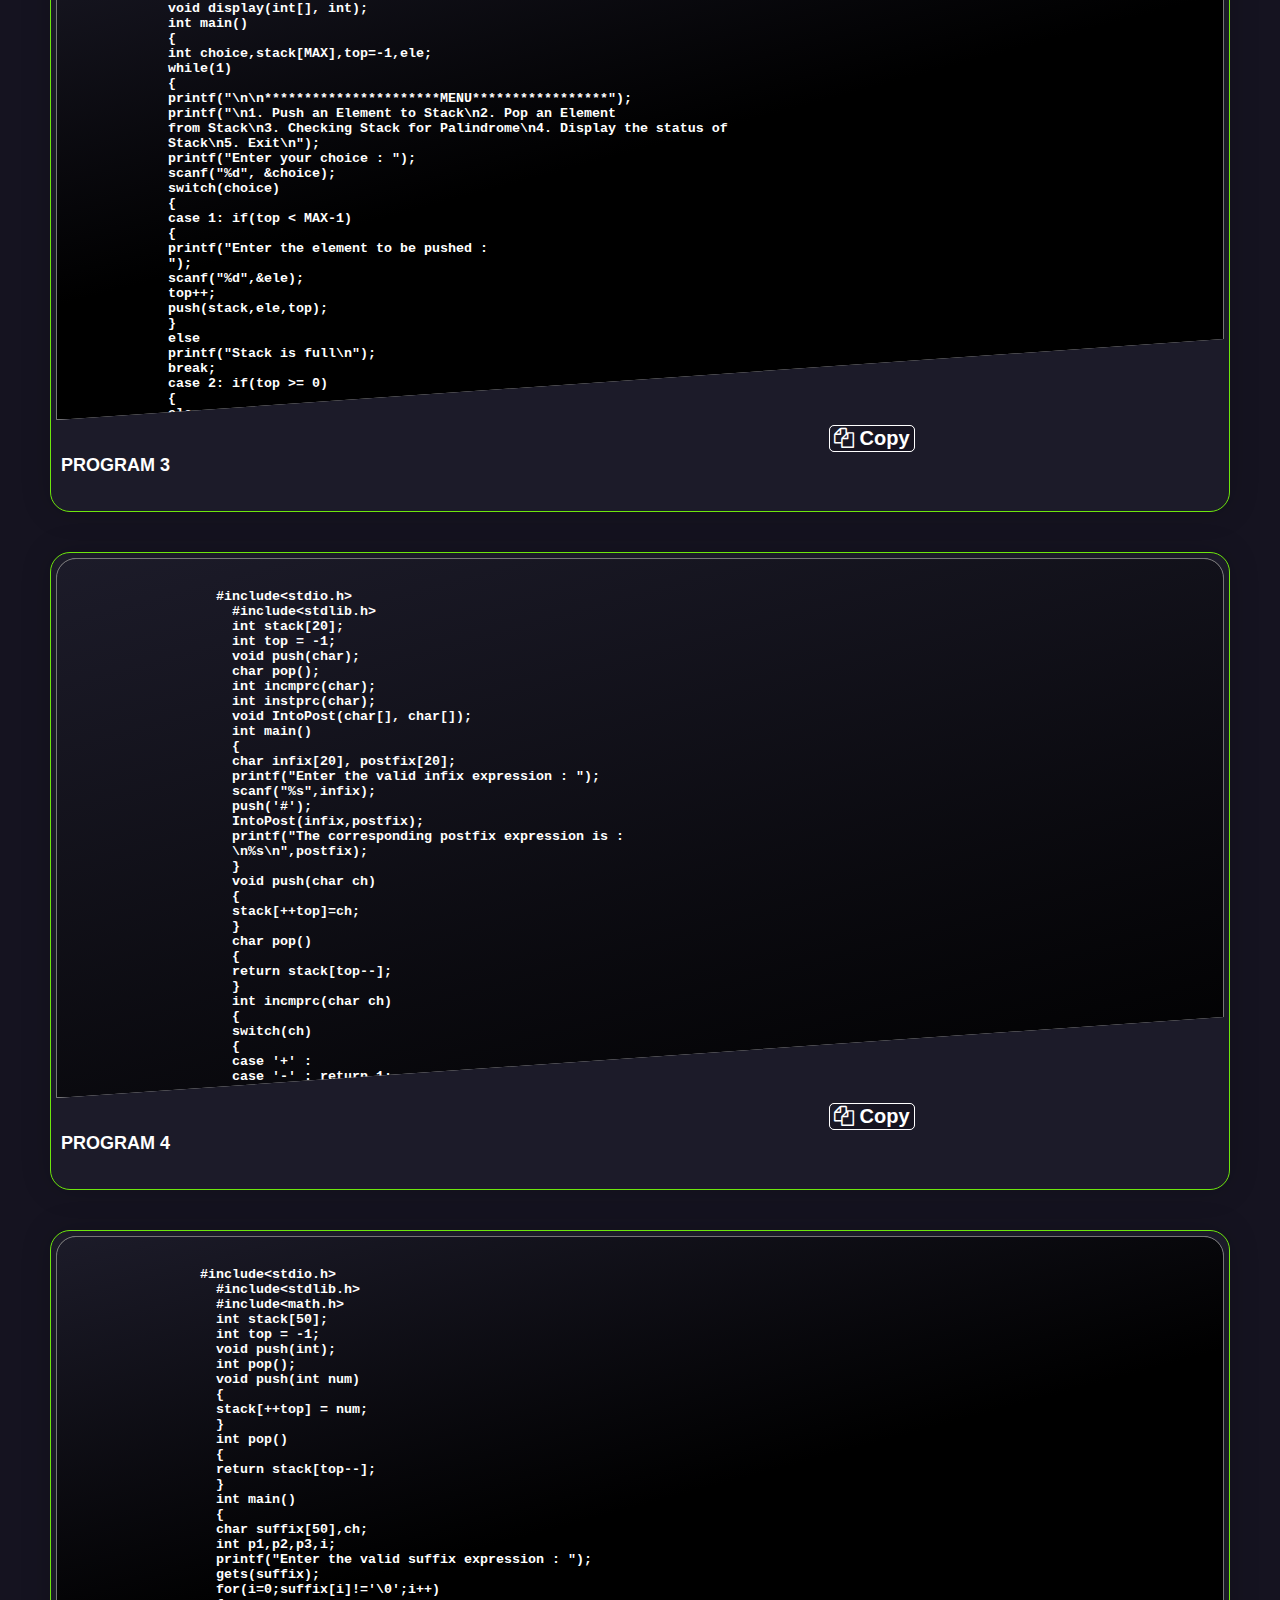
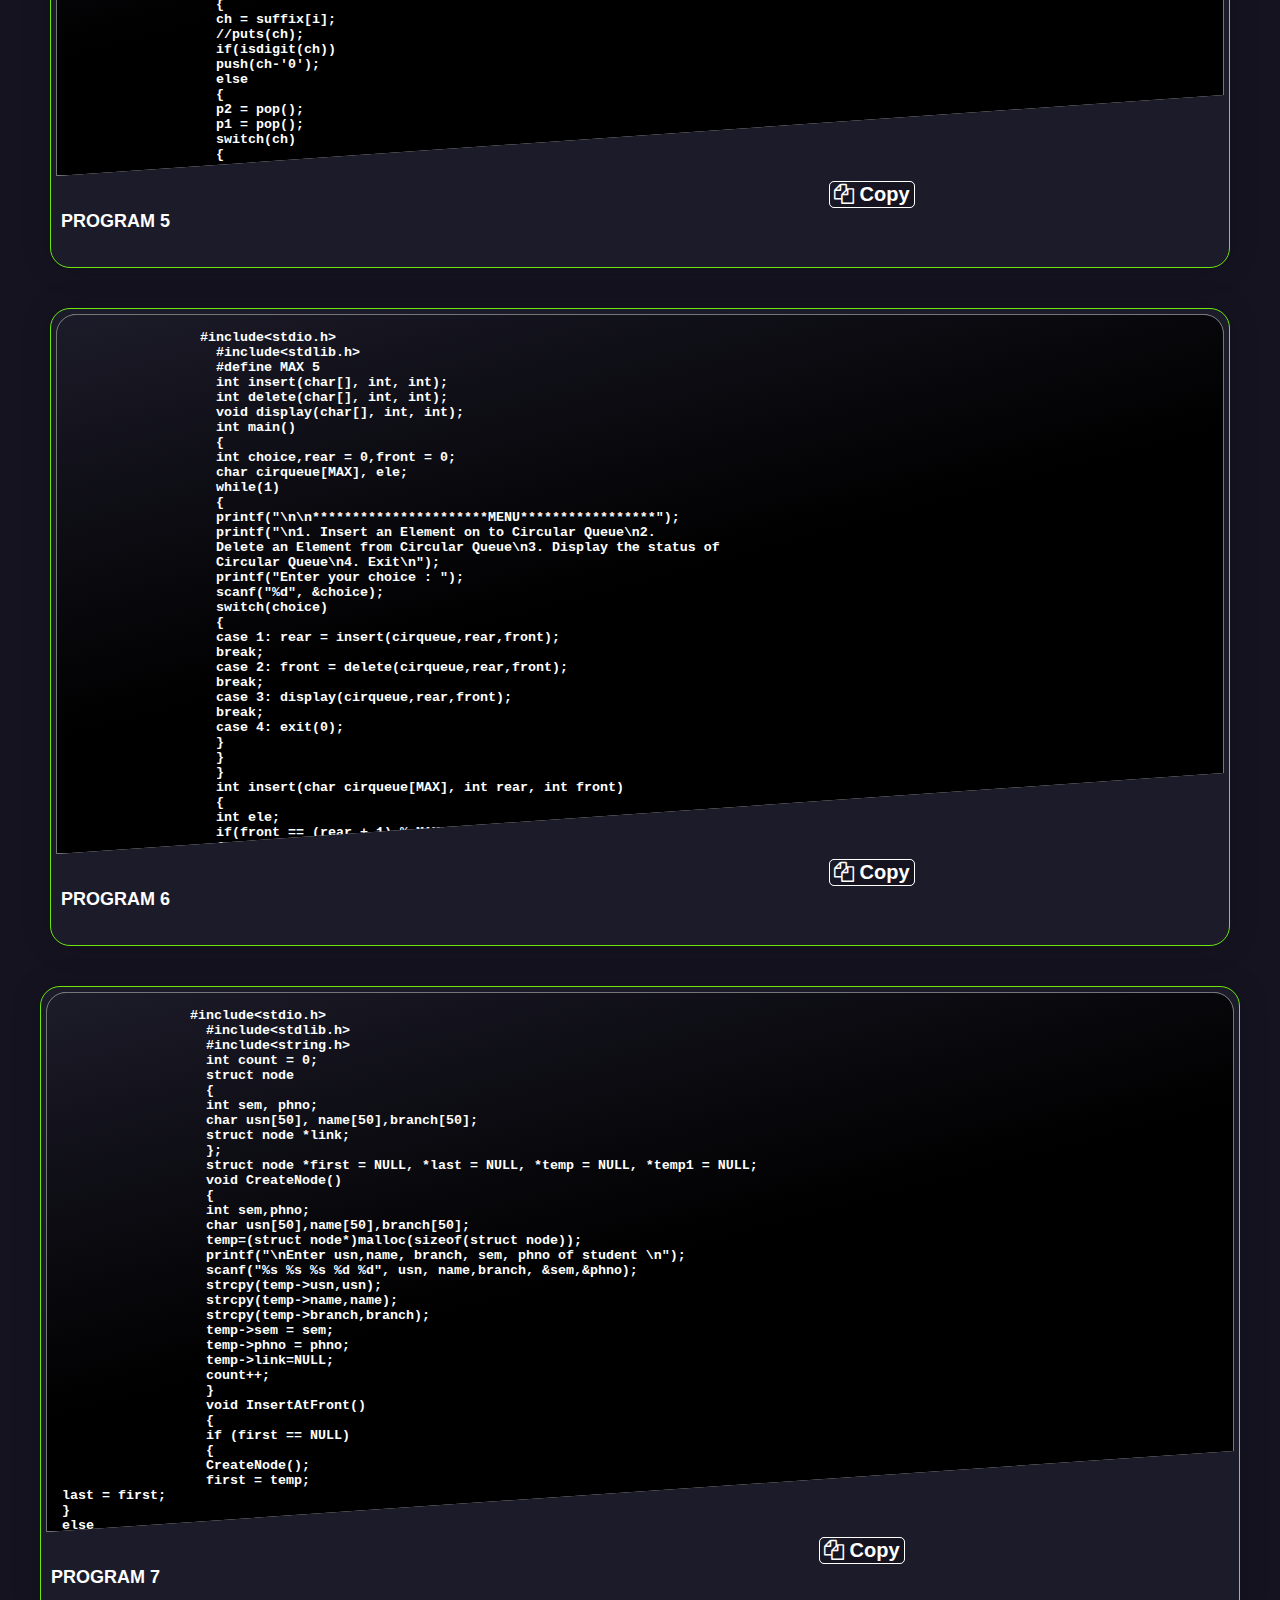
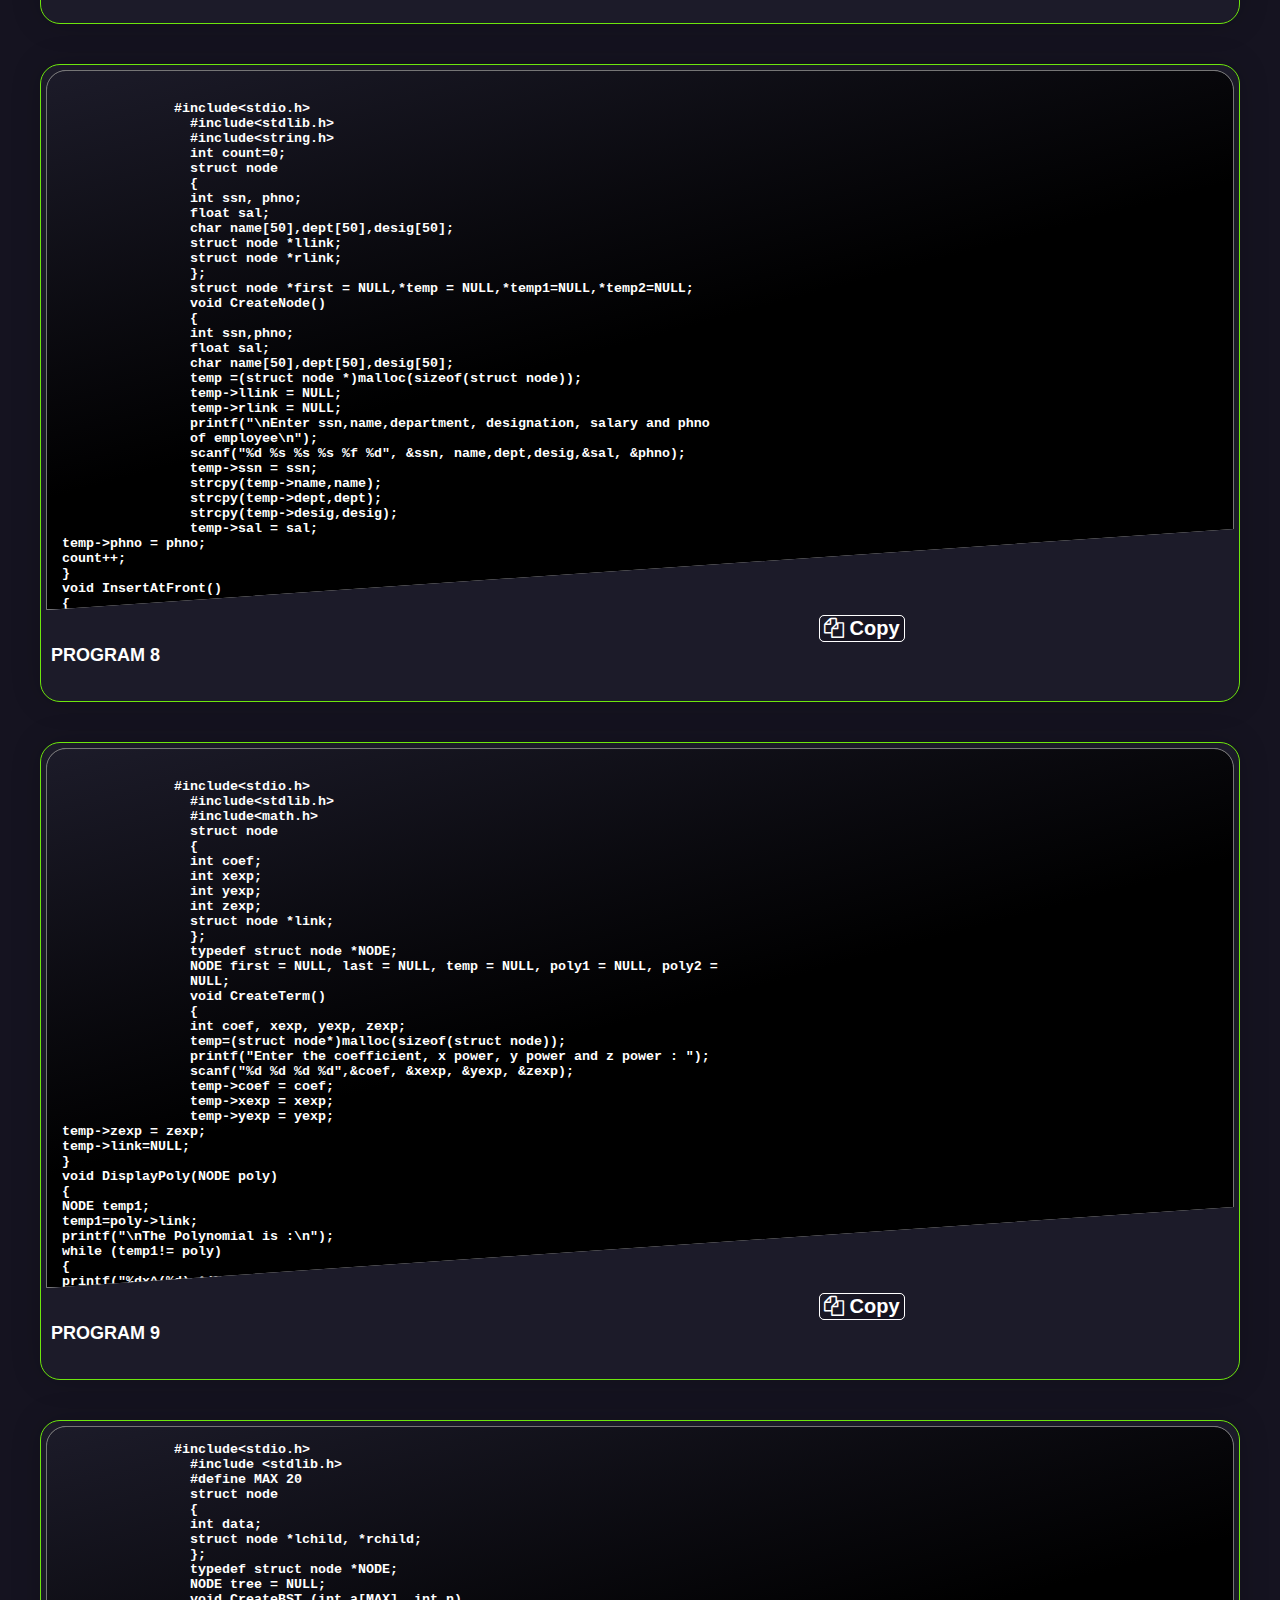
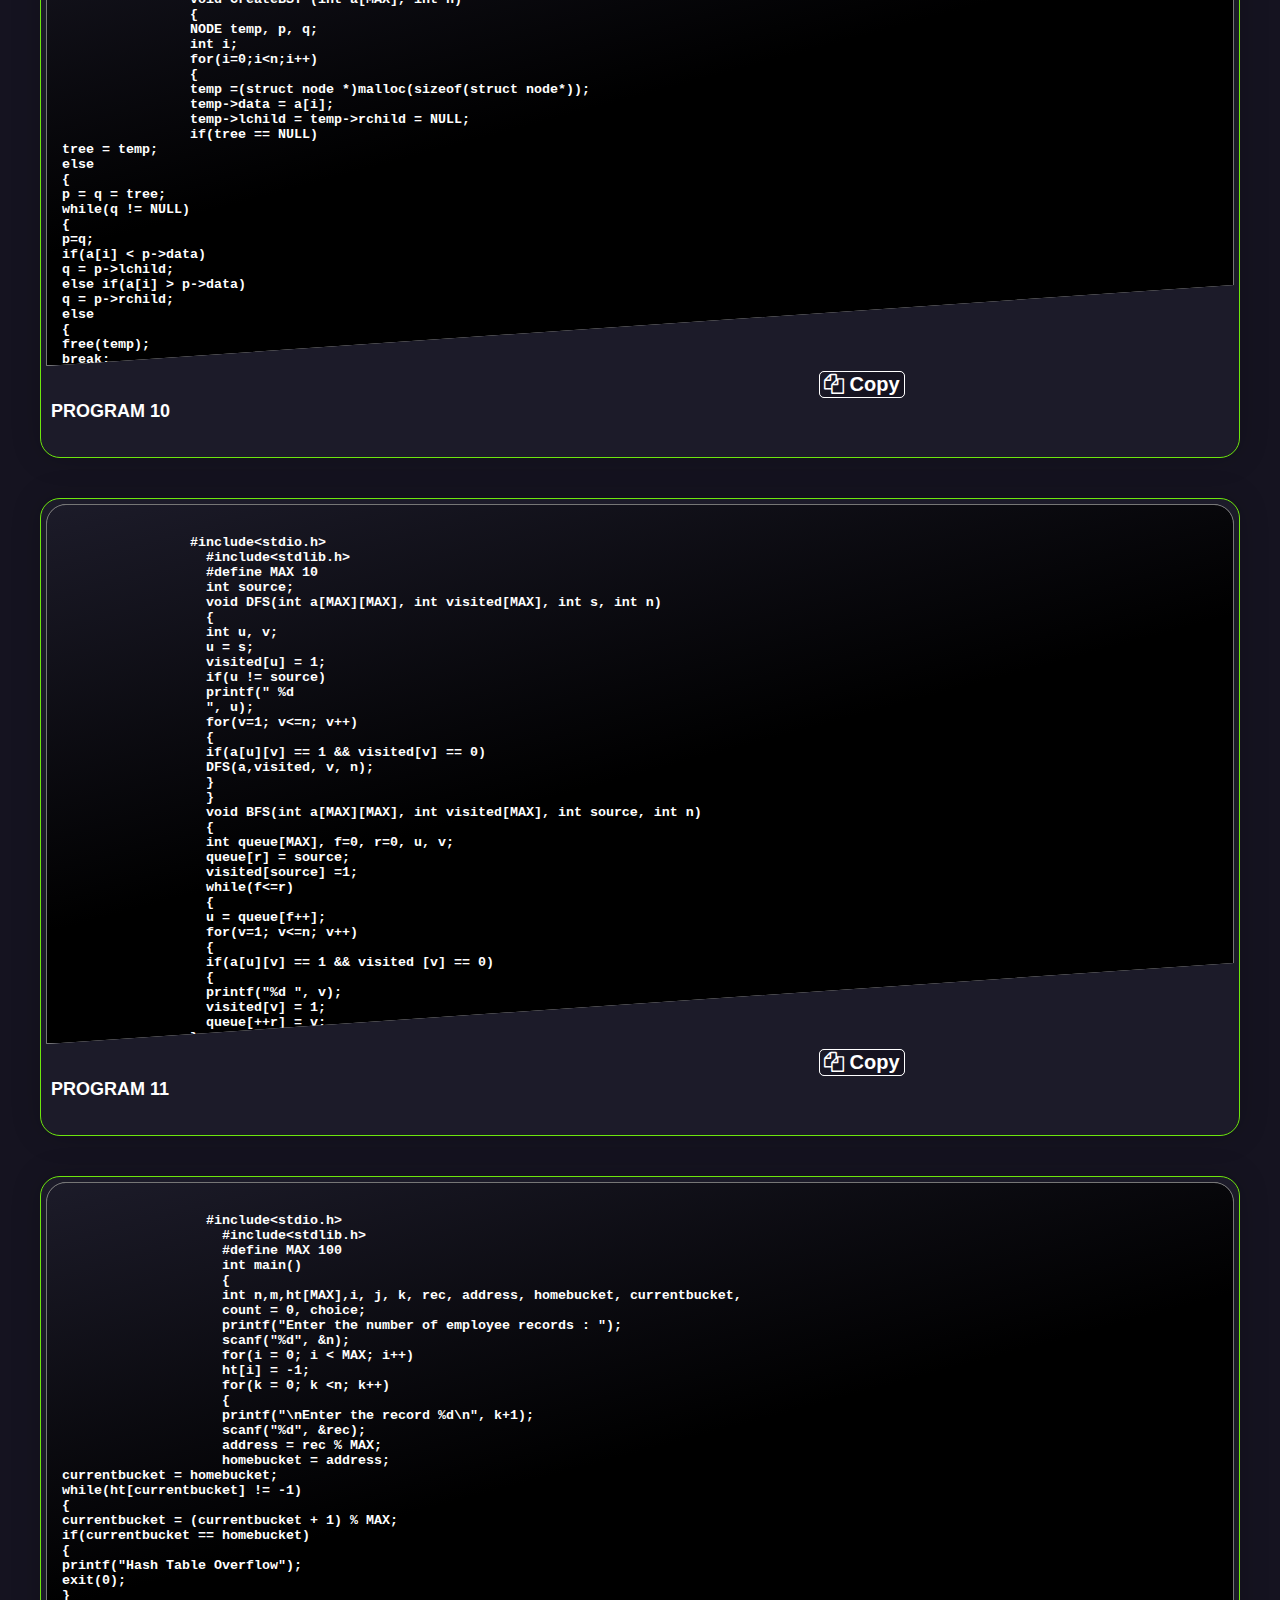
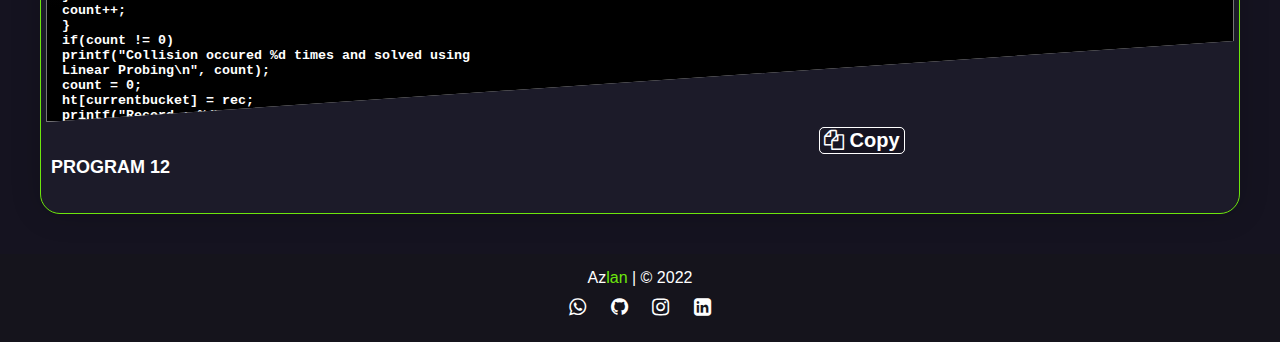
==== commit f77a4602: "Add files via upload" ====
--- a/index.html
+++ b/index.html
@@ -14,6 +14,7 @@
   gtag('config', 'G-K0WDZ9THB3');
 </script>
   <title>Lab Programs</title>
+  
   <link rel="icon" type="image/x-icon" href="/error/favicon.ico">
   
   <!-- HTML -->
@@ -22,23 +23,25 @@
   <link rel="stylesheet" href="https://cdnjs.cloudflare.com/ajax/libs/font-awesome/4.7.0/css/font-awesome.min.css">
 
   <!-- Custom Styles -->
-  <link rel="stylesheet" href="style.css">
+  <link rel="stylesheet" href="/java/cn.css">
 </head>
 
 <body>
- 
-
-
+  
   <div class="sems">
-    <a class="active" href="page not linked">sem3</a>
-
-    <a   href="open 404">sem4</a>
-
-    <a  href="https://labprograms.netlify.app">sem5</a>
-
-    <a href="page not linked">sem6</a>
+
+
+
+    <a class="active"  href="">sem3</a>
+
+    <a   href="https://4thsemlab.netlify.app/">sem4</a>
+
+    <a href="https://labprograms.netlify.app">sem5</a>
+
+    <a href="not available">sem6</a>
 
     <a href="https://7thsemlab.netlify.app/">sem7</a>
+
 
 
 
@@ -47,15 +50,14 @@
   <!--      subjects  -->
  
   <div class="sub">
-    <div>
-     
-      <a href="/java/cn.html">
+    <div >
+      <a  href="java/cn.html">
         JAVA
       </a>
     </div>
     <div class="subactiv" >
       <a >
-       DSA
+        DSA
       </a>
     </div>
 
@@ -66,221 +68,223 @@
     <div class="card card1">
       <div class="container">
         <textarea name="" id="myInput" >
-          
+                  
 #include<stdlib.h>
-#include<stdio.h>
-#define MAX 20
-void create(int a[], int n);
-void display(int a[], int n);
-void insert(int a[], int n, int ELE, int POS);
-void delete(int a[], int n, int POS);
-int main()
-{
-int choice,n=0,m,a[MAX],ELEM,POS,i,j;
-while(1)
-{
-printf("\n\n**********************MENU*****************");
-printf("\n1.Create an array\n2.Display the array\n3.Insert an element at a given position POS\n4.Delete an element at a given position POS\n5.Exit\n");
-printf("Enter your choice : ");
-scanf("%d", &choice);
-switch(choice)
-{
-case 1: printf("Enter the number of elements : ");
-            
-scanf("%d", &n);
-printf("Enter the elements\n");
-create(a,n);
-break;
-case 2: if(n>0)
-            
-            display(a,n);
-            else
-            printf("Create the array first\n");
-            
-            break;
-            case 3: if(n>0)
-            
-            {
-            printf("Enter the element to be inserted :");
-            
-            scanf("%d", &ELEM);
-            printf("Enter the position to be inserted :");
-            
-            scanf("%d", &POS);
-            if(POS <= (n+1))
-            {
-            insert(a,n,ELEM,POS);
-            n++;
-            display(a,n);
-            }
-            else
-            printf("Enter the valid position\n");
-            
-            }
-            else
-            printf("Create the array first\n");
-            
-            break;
-            case 4: if(n>0)
-            
-            {
-            printf("Enter the position from which to be deleted : ");
-            
-            scanf("%d", &POS);
-            if(POS <= n)
-            {
-            delete(a,n,POS);
-            n--;
-            display(a,n);
-            }
-            else
-            printf("Enter the valid position\n");
-            
-            }
-            else
-            printf("Create the array first\n");
-            break;
-            case 5: exit(0);
-            }
-            }
-            }
-            void create(int a[MAX], int n)
-            {
-            int i;
-            for(i=0;i<n;i++)
-            {
-            scanf("%d",&a[i]);
-            }
-            }
-            void display(int a[MAX], int n)
-            {
-            int i;
-            printf("\nThe elements of array are\n");
-            for(i=0; i<n; i++)
-            {
-            printf("%d ",a[i]);
-            }
-            }
-            void insert(int a[MAX], int n, int ELEM, int POS)
-            {
-            int i,j;
-            for(i=1;i<=n;i++)
-            {
-            if(i == POS)
-            {
-            for(j=n;j>=i;j--)
-            {
-            
-            a[j] = a[j-1];
-            }
-            a[i-1]=ELEM;
-            break;
-            
-            }
-            }
-            if(POS==(n+1))
-            a[i-1] = ELEM;
-            
-            printf("The element %d inserted at position %d", ELEM,
-            POS);
-            }
-            void delete(int a[MAX], int n, int POS)
-            {
-            int i,j,ELEM;
-            for(i=1;i<=n;i++)
-            {
-            
-            if(i == POS)
-            {
-            ELEM = a[i-1];
-            for(j=i-1;j<n;j++)
-            
-            {
-            
-            a[j] = a[j+1];
-            }
-            break;
-            
-            }
-            }
-            printf("The element %d deleted from position %d", ELEM,
-            
-            POS);
-            }
+  #include<stdio.h>
+  #define MAX 20
+  void create(int a[], int n);
+  void display(int a[], int n);
+  void insert(int a[], int n, int ELE, int POS);
+  void delete(int a[], int n, int POS);
+  int main()
+  {
+  int choice,n=0,m,a[MAX],ELEM,POS,i,j;
+  while(1)
+  {
+  printf("\n\n**********************MENU*****************");
+  printf("\n1.Create an array\n2.Display the array\n3.Insert an element at a given position POS\n4.Delete an element at a given position POS\n5.Exit\n");
+  printf("Enter your choice : ");
+  scanf("%d", &choice);
+  switch(choice)
+  {
+  case 1: printf("Enter the number of elements : ");
+              
+  scanf("%d", &n);
+  printf("Enter the elements\n");
+  create(a,n);
+  break;
+  case 2: if(n>0)
+              
+              display(a,n);
+              else
+              printf("Create the array first\n");
+              
+              break;
+              case 3: if(n>0)
+              
+              {
+              printf("Enter the element to be inserted :");
+              
+              scanf("%d", &ELEM);
+              printf("Enter the position to be inserted :");
+              
+              scanf("%d", &POS);
+              if(POS <= (n+1))
+              {
+              insert(a,n,ELEM,POS);
+              n++;
+              display(a,n);
+              }
+              else
+              printf("Enter the valid position\n");
+              
+              }
+              else
+              printf("Create the array first\n");
+              
+              break;
+              case 4: if(n>0)
+              
+              {
+              printf("Enter the position from which to be deleted : ");
+              
+              scanf("%d", &POS);
+              if(POS <= n)
+              {
+              delete(a,n,POS);
+              n--;
+              display(a,n);
+              }
+              else
+              printf("Enter the valid position\n");
+              
+              }
+              else
+              printf("Create the array first\n");
+              break;
+              case 5: exit(0);
+              }
+              }
+              }
+              void create(int a[MAX], int n)
+              {
+              int i;
+              for(i=0;i<n;i++)
+              {
+              scanf("%d",&a[i]);
+              }
+              }
+              void display(int a[MAX], int n)
+              {
+              int i;
+              printf("\nThe elements of array are\n");
+              for(i=0; i<n; i++)
+              {
+              printf("%d ",a[i]);
+              }
+              }
+              void insert(int a[MAX], int n, int ELEM, int POS)
+              {
+              int i,j;
+              for(i=1;i<=n;i++)
+              {
+              if(i == POS)
+              {
+              for(j=n;j>=i;j--)
+              {
+              
+              a[j] = a[j-1];
+              }
+              a[i-1]=ELEM;
+              break;
+              
+              }
+              }
+              if(POS==(n+1))
+              a[i-1] = ELEM;
+              
+              printf("The element %d inserted at position %d", ELEM,
+              POS);
+              }
+              void delete(int a[MAX], int n, int POS)
+              {
+              int i,j,ELEM;
+              for(i=1;i<=n;i++)
+              {
+              
+              if(i == POS)
+              {
+              ELEM = a[i-1];
+              for(j=i-1;j<n;j++)
+              
+              {
+              
+              a[j] = a[j+1];
+              }
+              break;
+              
+              }
+              }
+              printf("The element %d deleted from position %d", ELEM,
+              
+              POS);
+              }
+      
     
-  
+                    
                   </textarea>
       </div>
       <div class="details">
 
         <button class="texts-btn" id="copied" onclick="myFunction1()" onmouseout="outFunc()"><i class="fa fa-copy"></i> Copy</button>
-        <h3>
-        PROGRAM 1</h3>
+        <h3>PROGRAM 1</h3>
         <p></p>
       </div>
     </div>
     <div class="card card2">
       <div class="container">
         <textarea name="" id="myInput1" cols="90" rows="10">
-     #include<stdio.h>
-#include<stdlib.h>
-void ReadStrings();
-void PatternMatching(char[], char[], char[]);
-char STR[100],PAT[100],REP[100];
-int main()
-{
-ReadStrings(STR,PAT,REP);
-PatternMatching(STR, PAT, REP);
-}
-void ReadStrings(char STR[100], char PAT[100], char REP[100])
-{
-printf("Enter the main string STR : ");
-gets(STR);
-printf("Enter the pattern string PAT : ");
-gets(PAT);
-printf("Enter the replace string REP : ");
-gets(REP);
-}
-void PatternMatching(char STR[100], char PAT[100], char REP[100])
-{
-int i,j,k,m,c,flag,count;
-i=m=c=j=count=flag=0;
-char RESULT[100];
-while(STR[c] != '\0')
-{
-if(STR[m] == PAT[i])
-{
-i++;
-m++;
-if(PAT[i] =='\0')
-{
-for(k=0;REP[k] !='\0';k++,j++)
-
-RESULT[j]=REP[k];
-i=0;
-c=m;
-count++;
-flag =1;
-}
-}
-else
-{
-RESULT[j]=STR[c];
-j++;
-c++;
-m=c;
-i=0;
-}
-}
-if(flag == 0)
-printf("Pattern does not found\n");
-else
-{
-RESULT[j]='\0';
-printf("Pattern found %d times\n",count);
-printf("The resultant string is\n%s\n",RESULT);
-}
-}
+          #include<stdio.h>
+            #include<stdlib.h>
+            void ReadStrings();
+            void PatternMatching(char[], char[], char[]);
+            char STR[100],PAT[100],REP[100];
+            int main()
+            {
+            ReadStrings(STR,PAT,REP);
+            PatternMatching(STR, PAT, REP);
+            }
+            void ReadStrings(char STR[100], char PAT[100], char REP[100])
+            {
+            printf("Enter the main string STR : ");
+            gets(STR);
+            printf("Enter the pattern string PAT : ");
+            gets(PAT);
+            printf("Enter the replace string REP : ");
+            gets(REP);
+            }
+            void PatternMatching(char STR[100], char PAT[100], char REP[100])
+            {
+            int i,j,k,m,c,flag,count;
+            i=m=c=j=count=flag=0;
+            char RESULT[100];
+            while(STR[c] != '\0')
+            {
+            if(STR[m] == PAT[i])
+            {
+            i++;
+            m++;
+            if(PAT[i] =='\0')
+            {
+            for(k=0;REP[k] !='\0';k++,j++)
+            
+            RESULT[j]=REP[k];
+            i=0;
+            c=m;
+            count++;
+            flag =1;
+            }
+            }
+            else
+            {
+            RESULT[j]=STR[c];
+            j++;
+            c++;
+            m=c;
+            i=0;
+            }
+            }
+            if(flag == 0)
+            printf("Pattern does not found\n");
+            else
+            {
+            RESULT[j]='\0';
+            printf("Pattern found %d times\n",count);
+            printf("The resultant string is\n%s\n",RESULT);
+            }
+            }
+                              
+
                   </textarea>
 
       </div>
@@ -294,207 +298,209 @@
     <div class="card card3">
       <div class="container">
         <textarea name="" id="myInput2" cols="90" rows="10">
-                             #include<stdio.h>
-#include<stdlib.h>
-#include<math.h>
-#define MAX 3
-void push(int[], int, int);
-int pop(int[], int);
-void palin(int[], int);
-void display(int[], int);
-int main()
-{
-int choice,stack[MAX],top=-1,ele;
-while(1)
-{
-printf("\n\n**********************MENU*****************");
-printf("\n1. Push an Element to Stack\n2. Pop an Element
-from Stack\n3. Checking Stack for Palindrome\n4. Display the status of
-Stack\n5. Exit\n");
-printf("Enter your choice : ");
-scanf("%d", &choice);
-switch(choice)
-{
-case 1: if(top < MAX-1)
-{
-printf("Enter the element to be pushed :
-");
-scanf("%d",&ele);
-top++;
-push(stack,ele,top);
-}
-else
-printf("Stack is full\n");
-break;
-case 2: if(top >= 0)
-{
-ele = pop(stack,top);
-top--;
-printf("The element popped is %d",ele);
-}
-else
-printf("Stack is empty\n");
-break;
-case 3: palin(stack, top);
-break;
-case 4: display(stack,top);
-break;
-case 5: exit(0);
-}
-}
-}
-void push(int stack[MAX],int ele, int top)
-{
-stack[top] = ele;
-}
-int pop(int stack[MAX], int top)
-{
-return stack[top];
-}
-void palin(int stack[MAX],int top)
-{
-int i, num=0,count=0,temp=0,dup=0,digit=0,rev=0;
-if(top >= 0)
-{
-for(i=top;i>=0;i--)
-{
-num = stack[i];
-while(num != 0)
-{
-num = num/10;
-count++;
-}
-temp = temp * pow(10,count) + stack[i];
-count = 0;
-}
-dup = temp;
-while(temp != 0)
-{
-digit = temp%10;
-rev = rev * 10 + digit;
-temp = temp/10;
-}
-if(dup == rev)
-printf("The content of stack is palindrome");
-else
-printf("The content of stack is not palindrome");
-}
-else
-printf("Stack is empty\n");
-}
-void display(int stack[MAX], int top)
-{
-int i;
-if(top >= 0)
-{
-printf("The elements of stack are\n\n");
-for(i=0; i<=top; i++)
-printf("%d ",stack[i]);
-}
-else
-printf("Stack is empty\n");
-}
-        </textarea>
+          #include<stdio.h>
+            #include<stdlib.h>
+            #include<math.h>
+            #define MAX 3
+            void push(int[], int, int);
+            int pop(int[], int);
+            void palin(int[], int);
+            void display(int[], int);
+            int main()
+            {
+            int choice,stack[MAX],top=-1,ele;
+            while(1)
+            {
+            printf("\n\n**********************MENU*****************");
+            printf("\n1. Push an Element to Stack\n2. Pop an Element
+            from Stack\n3. Checking Stack for Palindrome\n4. Display the status of
+            Stack\n5. Exit\n");
+            printf("Enter your choice : ");
+            scanf("%d", &choice);
+            switch(choice)
+            {
+            case 1: if(top < MAX-1)
+            {
+            printf("Enter the element to be pushed :
+            ");
+            scanf("%d",&ele);
+            top++;
+            push(stack,ele,top);
+            }
+            else
+            printf("Stack is full\n");
+            break;
+            case 2: if(top >= 0)
+            {
+            ele = pop(stack,top);
+            top--;
+            printf("The element popped is %d",ele);
+            }
+            else
+            printf("Stack is empty\n");
+            break;
+            case 3: palin(stack, top);
+            break;
+            case 4: display(stack,top);
+            break;
+            case 5: exit(0);
+            }
+            }
+            }
+            void push(int stack[MAX],int ele, int top)
+            {
+            stack[top] = ele;
+            }
+            int pop(int stack[MAX], int top)
+            {
+            return stack[top];
+            }
+            void palin(int stack[MAX],int top)
+            {
+            int i, num=0,count=0,temp=0,dup=0,digit=0,rev=0;
+            if(top >= 0)
+            {
+            for(i=top;i>=0;i--)
+            {
+            num = stack[i];
+            while(num != 0)
+            {
+            num = num/10;
+            count++;
+            }
+            temp = temp * pow(10,count) + stack[i];
+            count = 0;
+            }
+            dup = temp;
+            while(temp != 0)
+            {
+            digit = temp%10;
+            rev = rev * 10 + digit;
+            temp = temp/10;
+            }
+            if(dup == rev)
+            printf("The content of stack is palindrome");
+            else
+            printf("The content of stack is not palindrome");
+            }
+            else
+            printf("Stack is empty\n");
+            }
+            void display(int stack[MAX], int top)
+            {
+            int i;
+            if(top >= 0)
+            {
+            printf("The elements of stack are\n\n");
+            for(i=0; i<=top; i++)
+            printf("%d ",stack[i]);
+            }
+            else
+            printf("Stack is empty\n");
+            }
+                    
+                                  </textarea>
       </div>
       <div class="details">
 
         <button class="texts-btn" id="copied2" onclick="myFunction3()" onmouseout="outFunc()"><i class="fa fa-copy"></i> Copy</button>
-        <h3>PROGRAM 4</h3>
+        <h3>PROGRAM 3</h3>
         <p></p>
       </div>
     </div>
            
-        <!--  program 4     --> 
+        <!--  program 4      -->
         <div class="card card1">
             <div class="container">
                 <textarea  name="" id="myInput3" cols="90" rows="10">
 
-                #include<stdio.h>
-#include<stdlib.h>
-int stack[20];
-int top = -1;
-void push(char);
-char pop();
-int incmprc(char);
-int instprc(char);
-void IntoPost(char[], char[]);
-int main()
-{
-char infix[20], postfix[20];
-printf("Enter the valid infix expression : ");
-scanf("%s",infix);
-push('#');
-IntoPost(infix,postfix);
-printf("The corresponding postfix expression is :
-\n%s\n",postfix);
-}
-void push(char ch)
-{
-stack[++top]=ch;
-}
-char pop()
-{
-return stack[top--];
-}
-int incmprc(char ch)
-{
-switch(ch)
-{
-case '+' :
-case '-' : return 1;
-case '*' :
-case '/' :
-case '%' : return 2;
-case '^' : return 3;
-}
-}
-int instprc(char ch)
-{
-switch(ch)
-{
-case '#' :
-case '(' : return 0;
-case '+' :
-case '-' : return 1;
-case '*' :
-case '/' :
-case '%' : return 2;
-case '^' : return 3;
-}
-}
-void IntoPost(char infix[20], char postfix[20])
-{
-int i=0,j=0;
-char ch;
-ch = infix[i++];
-while(ch !='\0')
-{
-switch(ch)
-{
-case '(': push(ch);
-break;
-case ')': while(stack[top]!='(')
-postfix[j++] = pop();
-pop();
-break;
-case '^':
-case '+':
-case '-':
-case '*':
-case '/':
-case '%': while(incmprc(ch) <= instprc(stack[top]))
-postfix[j++] = pop();
-push(ch);
-break;
-default : postfix[j++] = ch;
-}
-ch = infix[i++];
-}
-while(stack[top] != '#')
-postfix[j++] = pop();
-postfix[j]= '\0';
-}
-
+                  #include<stdio.h>
+                    #include<stdlib.h>
+                    int stack[20];
+                    int top = -1;
+                    void push(char);
+                    char pop();
+                    int incmprc(char);
+                    int instprc(char);
+                    void IntoPost(char[], char[]);
+                    int main()
+                    {
+                    char infix[20], postfix[20];
+                    printf("Enter the valid infix expression : ");
+                    scanf("%s",infix);
+                    push('#');
+                    IntoPost(infix,postfix);
+                    printf("The corresponding postfix expression is :
+                    \n%s\n",postfix);
+                    }
+                    void push(char ch)
+                    {
+                    stack[++top]=ch;
+                    }
+                    char pop()
+                    {
+                    return stack[top--];
+                    }
+                    int incmprc(char ch)
+                    {
+                    switch(ch)
+                    {
+                    case '+' :
+                    case '-' : return 1;
+                    case '*' :
+                    case '/' :
+                    case '%' : return 2;
+                    case '^' : return 3;
+                    }
+                    }
+                    int instprc(char ch)
+                    {
+                    switch(ch)
+                    {
+                    case '#' :
+                    case '(' : return 0;
+                    case '+' :
+                    case '-' : return 1;
+                    case '*' :
+                    case '/' :
+                    case '%' : return 2;
+                    case '^' : return 3;
+                    }
+                    }
+                    void IntoPost(char infix[20], char postfix[20])
+                    {
+                    int i=0,j=0;
+                    char ch;
+                    ch = infix[i++];
+                    while(ch !='\0')
+                    {
+                    switch(ch)
+                    {
+                    case '(': push(ch);
+                    break;
+                    case ')': while(stack[top]!='(')
+                    postfix[j++] = pop();
+                    pop();
+                    break;
+                    case '^':
+                    case '+':
+                    case '-':
+                    case '*':
+                    case '/':
+                    case '%': while(incmprc(ch) <= instprc(stack[top]))
+                    postfix[j++] = pop();
+                    push(ch);
+                    break;
+                    default : postfix[j++] = ch;
+                    }
+                    ch = infix[i++];
+                    }
+                    while(stack[top] != '#')
+                    postfix[j++] = pop();
+                    postfix[j]= '\0';
+                    }
+                    
+                                      
                   </textarea>
             </div>
             <div class="details">
@@ -506,101 +512,1213 @@
             </div>
         </div>
         
-          <!--    program5    -->
+          <!--    program5 -->
+
         <div class="card card2">
             <div class="container">
               <textarea  name="" id="myInput4" cols="90" rows="10">
 
+                #include<stdio.h>
+                  #include<stdlib.h>
+                  #include<math.h>
+                  int stack[50];
+                  int top = -1;
+                  void push(int);
+                  int pop();
+                  void push(int num)
+                  {
+                  stack[++top] = num;
+                  }
+                  int pop()
+                  {
+                  return stack[top--];
+                  }
+                  int main()
+                  {
+                  char suffix[50],ch;
+                  int p1,p2,p3,i;
+                  printf("Enter the valid suffix expression : ");
+                  gets(suffix);
+                  for(i=0;suffix[i]!='\0';i++)
+                  {
+                  ch = suffix[i];
+                  //puts(ch);
+                  if(isdigit(ch))
+                  push(ch-'0');
+                  else
+                  {
+                  p2 = pop();
+                  p1 = pop();
+                  switch(ch)
+                  {
+                  case '+': push(p1+p2);
+                  //printf("%d",pop());
+                  break;
+                  case '-': push(p1-p2);
+                  break;
+                  break;
+                  case '/': if(p2 == 0)
+                  {
+                  printf("Divide by Zero error\n");
+                  exit(0);
+                  }
+                  push(p1/p2);
+                  break;
+                  case '%': if(p2 == 0)
+                  {
+                  printf("Divide by Zero error\n");
+                  exit(0);
+                  }
+                  push(p1%p2);
+                  break;
+                  case '^': push(pow(p1,p2));
+                  break;
+                  default : printf("Invalid Expression\n");
+                  }
+                  }
+                  }
+                  printf("The value of given suffix expression is : %d\n",pop());
+                  }
+                  
+                  5.b.
                   #include<stdio.h>
-#include<stdlib.h>
-#include<math.h>
-int stack[50];
-int top = -1;
-void push(int);
-int pop();
-void push(int num)
-{
-stack[++top] = num;
-}
-int pop()
-{
-return stack[top--];
-}
-int main()
-{
-char suffix[50],ch;
-int p1,p2,p3,i;
-printf("Enter the valid suffix expression : ");
-gets(suffix);
-for(i=0;suffix[i]!='\0';i++)
-{
-ch = suffix[i];
-//puts(ch);
-if(isdigit(ch))
-push(ch-'0');
-else
-{
-p2 = pop();
-p1 = pop();
-switch(ch)
-{
-case '+': push(p1+p2);
-//printf("%d",pop());
-break;
-case '-': push(p1-p2);
-break;
-break;
-case '/': if(p2 == 0)
-{
-printf("Divide by Zero error\n");
-exit(0);
-}
-push(p1/p2);
-break;
-case '%': if(p2 == 0)
-{
-printf("Divide by Zero error\n");
-exit(0);
-}
-push(p1%p2);
-break;
-case '^': push(pow(p1,p2));
-break;
-default : printf("Invalid Expression\n");
-}
-}
-}
-printf("The value of given suffix expression is : %d\n",pop());
-}
-
+                  void towers(int, char, char, char);
+                  int main()
+                  {
+                  int n;
+                  char source,dest, auxiliary;
+                  printf("Enter the number of disks : ");
+                  scanf("%d", &n);
+                  printf("\nSOURCE = %c DESTINATION = %c
+                  'A', 'C', 'B');
+                  towers(n,'A','C','B');
+                  }
+                  AUXILIARY = %c\n",
+                  void towers(int n, char source, char dest, char auxiliary)
+                  {
+                  printf("\n\nTOWERS : %d, %c, %c, %c", n, source, dest,
+                  auxiliary);
+                  if(n == 1)
+                  printf("\n\nMove from %c to %c", source,dest);
+                  else
+                  {
+                  towers(n-1,source, auxiliary, dest);
+                  printf("\nMove from %c to %c", source,dest);
+                  towers(n-1,auxiliary, dest, source);
+                  }
+                  printf("\n");
+                  }                   
                   </textarea>
-
                
             </div>
             <div class="details">
               
 <button class="texts-btn"  id="copied4"
 onclick="myFunction5()" onmouseout="outFunc()"><i class="fa fa-copy"></i> Copy</button>
-                <h3>PROGRAM 5 a</h3>
+                <h3>PROGRAM 5</h3>
                 <p></p>
             </div>
         </div>
-          <!--   program 5b      
+        <!--program 6-->    
         <div class="card card3">
+          <div class="container">
+              <textarea name="" id="myInput5" cols="90" rows="10">
+                #include<stdio.h>
+                  #include<stdlib.h>
+                  #define MAX 5
+                  int insert(char[], int, int);
+                  int delete(char[], int, int);
+                  void display(char[], int, int);
+                  int main()
+                  {
+                  int choice,rear = 0,front = 0;
+                  char cirqueue[MAX], ele;
+                  while(1)
+                  {
+                  printf("\n\n**********************MENU*****************");
+                  printf("\n1. Insert an Element on to Circular Queue\n2.
+                  Delete an Element from Circular Queue\n3. Display the status of
+                  Circular Queue\n4. Exit\n");
+                  printf("Enter your choice : ");
+                  scanf("%d", &choice);
+                  switch(choice)
+                  {
+                  case 1: rear = insert(cirqueue,rear,front);
+                  break;
+                  case 2: front = delete(cirqueue,rear,front);
+                  break;
+                  case 3: display(cirqueue,rear,front);
+                  break;
+                  case 4: exit(0);
+                  }
+                  }
+                  }
+                  int insert(char cirqueue[MAX], int rear, int front)
+                  {
+                  int ele;
+                  if(front == (rear + 1) % MAX)
+                  {
+                  printf("Circular Queue Overflow\n");
+                }
+                else
+                {
+                  rear = (rear + 1) % MAX;
+                  printf("Enter the element to be inserted: ");
+                  getc(stdin);
+                  scanf("%c",&ele);
+                  cirqueue[rear] = ele;
+                  }
+                  return rear;
+                  }
+                  int delete(char cirqueue[MAX], int rear, int front)
+                  {
+                  if(front == rear)
+                  {
+                  printf("Circular Queue Underflow\n");
+                  }
+                  else
+                  {
+                  front = (front + 1) % MAX;
+                  printf("The element deleted is : %c\n", cirqueue[front]);
+                  }
+                  return front;
+                  }
+                  void display(char cirqueue[MAX], int rear, int front)
+                  {
+                  int i;
+                  if(front == rear)
+                  printf("Circular Queue Underflow\n");
+                  else
+                  {
+                  printf("The elements of circular queue are\n\n");
+                  i=front;
+                  do
+                  {
+                  i=((i+1)%MAX);
+                  printf("%c ",cirqueue[i]);
+                }
+                while(i!=rear);
+                }
+                }
+
+
+                                </textarea>
+          </div>
+          <div class="details">
+            
+<button class="texts-btn"  id="copied5"
+onclick="myFunction6()" onmouseout="outFunc()"><i class="fa fa-copy"></i> Copy</button>
+              <h3>PROGRAM 6</h3>
+              <p></p>
+          </div>
+</div>   
+
+          </div>
+      <!--program 7   -->  
+      <div class="card card3">
+          <div class="container">
+              <textarea name="" id="myInput6" cols="90" rows="10">
+                #include<stdio.h>
+                  #include<stdlib.h>
+                  #include<string.h>
+                  int count = 0;
+                  struct node
+                  {
+                  int sem, phno;
+                  char usn[50], name[50],branch[50];
+                  struct node *link;
+                  };
+                  struct node *first = NULL, *last = NULL, *temp = NULL, *temp1 = NULL;
+                  void CreateNode()
+                  {
+                  int sem,phno;
+                  char usn[50],name[50],branch[50];
+                  temp=(struct node*)malloc(sizeof(struct node));
+                  printf("\nEnter usn,name, branch, sem, phno of student \n");
+                  scanf("%s %s %s %d %d", usn, name,branch, &sem,&phno);
+                  strcpy(temp->usn,usn);
+                  strcpy(temp->name,name);
+                  strcpy(temp->branch,branch);
+                  temp->sem = sem;
+                  temp->phno = phno;
+                  temp->link=NULL;
+                  count++;
+                  }
+                  void InsertAtFront()
+                  {
+                  if (first == NULL)
+                  {
+                  CreateNode();
+                  first = temp;
+last = first;
+}
+else
+{
+CreateNode();
+temp->link = first;
+first = temp;
+}
+}
+void InsertAtEnd()
+{
+if(first==NULL)
+{
+CreateNode();
+first = temp;
+last = first;
+}
+else
+{
+CreateNode();
+last->link = temp;
+last = temp;
+}
+}
+void Display()
+{
+temp1=first;
+if(temp1 == NULL)
+{
+printf("\nList is empty \n");
+}
+else
+{
+printf("\nThe elements of SLL are :\n");
+while (temp1!= NULL)
+{
+printf("%s %s
+%s
+%d
+%d\n", temp1->usn, temp1-
+>name,temp1->branch,temp1->sem,temp1->phno );
+temp1 = temp1->link;
+}
+}
+printf("Number of students = %d\n", count);
+}
+void DeleteAtEnd()
+{
+struct node *temp;
+temp=first;
+if(first == NULL)
+printf("\nList is empty\n");
+else if(temp->link==NULL)
+{
+printf("The student record deleted is\n%s %s %s %d %d\n",
+temp->usn, temp->name, temp->branch, temp->sem, temp->phno );
+free(temp);
+first=NULL;
+count--;
+}
+else
+{
+while(temp->link!=last)
+temp=temp->link;
+printf("The student record deleted is\n%s %s %s %d %d\n",
+last->usn, last->name,last->branch,last->sem, last->phno );
+free(last);
+temp->link=NULL;
+last=temp;
+count--;
+}
+}
+void DeleteAtFront()
+{
+struct node *temp;
+temp=first;
+if(first == NULL)
+printf("\nList is empty\n");
+else if(temp->link==NULL)
+{
+printf("The student record deleted is\n%s %s %s %d %d",
+temp->usn, temp->name,temp->branch,temp->sem, temp->phno );
+free(temp);
+first=NULL;
+count--;
+}
+else
+{
+first=temp->link;
+printf("The student record deleted is\n%s %s %s %d%d",
+temp->usn, temp->name,temp->branch,temp->sem, temp->phno );
+free(temp);
+count--;
+}
+}
+int main()
+{
+while(1)
+{
+int choice, n, i, choice2, flag1, flag2;
+printf("\n\n**********************MENU*****************");
+printf("\n1. Create a SLL of N students Data by using front
+insertion\n2. Display the status of SLL and count the number of nodes
+in it\n3. Perform Insertion/Deletion at End of SLL\n4. Perform
+Insertion/Deletion at Front of SLL (Demonstaration of SLL as
+STACK)\n5. Exit\n");
+printf("\nEnter your choice : ");
+scanf("%d",&choice);
+switch(choice)
+{
+case 1 : printf("Enter the number of students : ");
+scanf("%d",&n);
+for(i=0;i<n;i++)
+InsertAtFront();
+break;
+case 2 : Display();
+break;
+case 3 : flag1 = 0;
+while(flag1 == 0)
+{
+printf("\n\n1. Insertion\n2. Deletion\n3.
+Exit");
+printf("\n\nEnter your option\n");
+scanf("%d",&choice2);
+switch(choice2)
+{
+case 1 : InsertAtEnd();
+Display();
+break;
+case 2 : DeleteAtEnd();
+Display();
+break;
+case 3 : flag1 = 1;
+break;
+}
+}
+break;
+case 4 : flag2 = 0;
+printf("\n\nDemonstration of STACK\n");
+while(flag2 == 0)
+{
+printf("\n\n1. Insertion\n2. Deletion\n3.
+Exit\n");
+printf("\n\nEnter your option\n");
+scanf("%d",&choice2);
+switch(choice2)
+{
+case 1 : InsertAtFront();
+Display();
+break;
+case 2 : DeleteAtFront();
+Display();
+break;
+case 3 : flag2 = 1;
+break;
+}
+}
+break;
+case 5 : exit(0);
+break;
+}
+}
+}
+
+                                </textarea>
+          </div>
+          <div class="details">
+            
+<button class="texts-btn"  id="copied6"
+onclick="myFunction7()" onmouseout="outFunc()"><i class="fa fa-copy"></i> Copy</button>
+              <h3>PROGRAM 7</h3>
+              <p></p>
+          </div>
+</div>   
+      <!--program 8   -->  
+      <div class="card card3">
+        <div class="container">
+            <textarea name="" id="myInput7" cols="90" rows="10">
+            
+              #include<stdio.h>
+                #include<stdlib.h>
+                #include<string.h>
+                int count=0;
+                struct node
+                {
+                int ssn, phno;
+                float sal;
+                char name[50],dept[50],desig[50];
+                struct node *llink;
+                struct node *rlink;
+                };
+                struct node *first = NULL,*temp = NULL,*temp1=NULL,*temp2=NULL;
+                void CreateNode()
+                {
+                int ssn,phno;
+                float sal;
+                char name[50],dept[50],desig[50];
+                temp =(struct node *)malloc(sizeof(struct node));
+                temp->llink = NULL;
+                temp->rlink = NULL;
+                printf("\nEnter ssn,name,department, designation, salary and phno
+                of employee\n");
+                scanf("%d %s %s %s %f %d", &ssn, name,dept,desig,&sal, &phno);
+                temp->ssn = ssn;
+                strcpy(temp->name,name);
+                strcpy(temp->dept,dept);
+                strcpy(temp->desig,desig);
+                temp->sal = sal;
+temp->phno = phno;
+count++;
+}
+void InsertAtFront()
+{
+if (first == NULL)
+{
+CreateNode();
+first = temp;
+temp1 = first;
+}
+else
+{
+CreateNode();
+temp->rlink = first;
+first->llink = temp;
+first = temp;
+}
+}
+void InsertAtEnd()
+{
+if(first==NULL)
+{
+CreateNode();
+first = temp;
+temp1 = first;
+}
+else
+{
+CreateNode();
+temp1->rlink = temp;
+temp->llink = temp1;
+temp1 = temp;
+}
+}
+void Display()
+{
+temp2 =first;
+if(temp2 == NULL)
+{
+printf("\nList is empty \n");
+}
+else
+{
+printf("\n\nThe elements of DLL are :\n");
+while (temp2!= NULL)
+{
+  printf("%d
+%s
+%s
+%s
+%f
+%d\n", temp2-
+>ssn, temp2->name,temp2->dept,temp2->desig,temp2->sal, temp2->phno );
+temp2 = temp2->rlink;
+}
+}
+printf("Number of employees = %d ", count);
+}
+void DeleteAtEnd()
+{
+struct node *temp;
+temp=first;
+if(first == NULL)
+printf("\nList is empty\n");
+else if(temp->rlink==NULL)
+{
+printf("The employee record deleted is\n%d %s %s %s %f
+%d\n", temp->ssn, temp->name,temp->dept,
+temp->desig,temp->sal, temp->phno );
+free(temp);
+first=NULL;
+count--;
+}
+else
+{
+temp2=temp1->llink;
+temp2->rlink=NULL;
+printf("The employee record deleted is\n%d %s %s %s %f
+%d\n", temp1->ssn, temp1->name,temp1->dept,
+temp1->desig,temp1->sal, temp1->phno );
+free(temp1);
+temp1 = temp2;
+count--;
+}
+}
+void DeleteAtFront()
+{
+struct node *temp;
+temp=first;
+if(first == NULL)
+printf("\nList is empty\n");
+else if(temp->rlink==NULL)
+{
+printf("The employee record deleted is\n%d %s %s %s %f %d",
+temp->ssn, temp->name,temp->dept, temp->desig,temp->sal, temp->phno );
+free(temp);
+first=NULL;
+count--;
+}
+else
+{
+first=first->rlink;
+printf("The employee record deleted is\n%d %s %s %s %f %d",
+temp->ssn, temp->name,temp->dept, temp->desig,temp->sal, temp->phno );
+free(temp); \
+count--;
+}
+}
+int main()
+{
+int choice,choice2,n,i, flag, flag1, flag2;
+first=NULL;
+temp = temp1 = NULL;
+while(1)
+{
+printf("\n\n**********************MENU*****************");
+printf("\n1. Create a DLL of N employees Data by using end
+insertion\n2. Display the status of DLL and count the number of nodes
+in it\n3. Perform Insertion and Deletion at End of DLL\n4. Perform
+Insertion and Deletion at Front of DLL\n5. Demonstaration of DLL as
+DOUBLE ENDED QUEUE\n6. Exit");
+printf("\nEnter your choice : ");
+scanf("%d",&choice);
+switch(choice)
+{
+case 1 : printf("Enter the number of employees : ");
+scanf("%d",&n);
+for(i=0;i<n;i++)
+InsertAtEnd();
+break;
+case 2 : Display();
+break;
+case 3 : flag1 = 0;
+while(flag1 == 0)
+{
+  printf("\n\n1. Insertion\n2. Deletion\n3.
+  Exit");
+  printf("\n\nEnter your option\n");
+  scanf("%d",&choice2);
+  switch(choice2)
+  {
+  case 1 : InsertAtEnd();
+  Display();
+  break;
+  case 2 : DeleteAtEnd();
+  Display();
+  break;
+  case 3 : flag1 = 1;
+  break;
+  }
+}
+break;
+case 4 : flag2 = 0;
+while(flag2 == 0)
+{
+printf("\n\n1. Insertion\n2. Deletion\n3.
+Exit\n");
+printf("\n\nEnter your option\n");
+scanf("%d",&choice2);
+switch(choice2)
+{
+case 1 : InsertAtFront();
+Display();
+break;
+case 2 : DeleteAtFront();
+Display();
+break;
+case 3 : flag2 = 1;
+break;
+}
+}
+break;
+case 5 : printf("Demonstration of DLL as DOUBLE ENDED
+QUEUE\n");
+flag = 0;
+while(flag == 0)
+{
+printf("\n\n1. Insert at end\n2. Delete at
+end\n3. Insert at front\n4. Delete at front\n5. Exit\n\n");
+printf("\nEnter your option : ");
+scanf("%d",&choice2);
+switch(choice2)
+{
+case 1 : InsertAtEnd();
+Display();
+break;
+case 2 : DeleteAtEnd();
+Display();
+break;
+case 3 : InsertAtFront();
+Display();
+break;
+case 4 : DeleteAtFront();
+Display();
+break;
+case 5 : flag = 1;
+break;
+}
+}
+break;
+case 6 : exit(0);
+break;
+}
+}
+}
+
+
+
+
+                              </textarea>
+        </div>
+        <div class="details">
+          
+<button class="texts-btn"  id="copied7"
+onclick="myFunction8()" onmouseout="outFunc()"><i class="fa fa-copy"></i> Copy</button>
+            <h3>PROGRAM 8</h3>
+            <p></p>
+        </div>
+</div>   
+
+       <!--program 9   -->  
+    <div class="card card3">
+        <div class="container">
+            <textarea name="" id="myInput8" cols="90" rows="10">
+          
+              #include<stdio.h>
+                #include<stdlib.h>
+                #include<math.h>
+                struct node
+                {
+                int coef;
+                int xexp;
+                int yexp;
+                int zexp;
+                struct node *link;
+                };
+                typedef struct node *NODE;
+                NODE first = NULL, last = NULL, temp = NULL, poly1 = NULL, poly2 =
+                NULL;
+                void CreateTerm()
+                {
+                int coef, xexp, yexp, zexp;
+                temp=(struct node*)malloc(sizeof(struct node));
+                printf("Enter the coefficient, x power, y power and z power : ");
+                scanf("%d %d %d %d",&coef, &xexp, &yexp, &zexp);
+                temp->coef = coef;
+                temp->xexp = xexp;
+                temp->yexp = yexp;
+temp->zexp = zexp;
+temp->link=NULL;
+}
+void DisplayPoly(NODE poly)
+{
+NODE temp1;
+temp1=poly->link;
+printf("\nThe Polynomial is :\n");
+while (temp1!= poly)
+{
+printf("%dx^(%d)y^(%d)z^(%d)", temp1->coef, temp1->xexp,
+temp1->yexp, temp1->zexp);
+if(temp1->link != poly && temp1->link->coef > 0)
+printf(" + ");
+//else if(temp1->link != poly && temp1->link->coef < 0)
+//printf(" - ");
+temp1 = temp1->link;
+}
+}
+void CreatePoly()
+{
+int n, i;
+NODE header = NULL;
+header = (struct node *)malloc(sizeof(struct node));
+header->coef = header->xexp = header->yexp = header->zexp = -1;
+header->link = header;
+printf("\nEnter the number of terms in the polynomial : ");
+scanf("%d",&n);
+for(i = 1;i <= n; i++)
+{
+if(header->link == header)
+{
+CreateTerm();
+header->link = temp;
+temp->link = header;
+first = header;
+last = temp;
+}
+else
+{
+CreateTerm();
+last->link = temp;
+temp->link = header;
+last = temp;
+}
+}
+DisplayPoly(first);
+}
+void EvaluatePoly()
+{
+int x, y, z, sum = 0;
+NODE temp2;
+printf("\n\nEnter the value for x, y and z : ");
+scanf("%d %d %d", &x, &y, &z);
+temp2 = first->link;
+while(temp2 != first)
+{
+sum = sum + temp2->coef * pow(x,temp2->xexp) * pow(y,
+temp2->yexp) * pow(z,temp2->zexp);
+temp2 = temp2->link;
+}
+printf("The value of polynomial is : %d\n", sum);
+}
+void attach(int coef, int xexp, int yexp, int zexp, NODE *rear)
+{
+NODE temp3;
+temp3=(struct node*)malloc(sizeof(struct node));
+temp3->coef = coef;
+temp3->xexp = xexp;
+temp3->yexp = yexp;
+temp3->zexp = zexp;
+temp3->link = NULL;
+(*rear)->link = temp3;
+}
+void Add(NODE poly1,NODE poly2)
+{
+NODE poly3, poly4, temp2, ptr1, ptr2, header1 = NULL, header2 =
+NULL;
+int result,flag1=0,flag2=0;
+header1 = (struct node *)malloc(sizeof(struct node));
+header1->coef = header1->xexp = header1->yexp = header1->zexp = -
+1;
+header1->link = header1;
+header2 = (struct node *)malloc(sizeof(struct node));
+header2->coef = header2->xexp = header2->yexp = header2->zexp = -
+1;
+header2->link = header2;
+poly3=header1;
+poly4=header2;
+ptr1=poly1->link;
+while(ptr1 != poly1)
+{
+ptr2 = poly2->link;
+while(ptr2 != poly2)
+{
+  if(ptr1->xexp == ptr2->xexp && ptr1->yexp == ptr2-
+>yexp && ptr1->zexp == ptr2->zexp)
+{
+result = 0;
+result = ptr1->coef + ptr2->coef;
+attach(result, ptr1->xexp, ptr1->yexp, ptr1-
+>zexp, &header1);
+header1->link = poly3;
+flag1 = 1;
+attach(ptr2->coef, ptr2->xexp, ptr2->yexp, ptr2-
+>zexp, &header2);
+header2->link = poly4;
+break;
+}
+else
+ptr2 = ptr2->link;
+}
+if(flag1 == 0)
+{
+attach(ptr1->coef, ptr1->xexp, ptr1->yexp, ptr1->zexp,
+&header1);
+header1->link = poly3;
+}
+flag1 = 0;
+ptr1 = ptr1->link;
+}
+ptr2 = poly2->link;
+while(ptr2 != poly2)
+{
+temp2 = poly4->link;
+while(temp2 != poly4)
+{
+if(ptr2->xexp == temp2->xexp && ptr2->yexp == temp2-
+>yexp && ptr2->zexp == temp2->zexp)
+{
+flag2 = 1;
+break;
+}
+else
+temp2 = temp2->link;
+}
+if(flag2 == 0)
+{
+attach(ptr2->coef, ptr2->xexp, ptr2->yexp, ptr2->zexp,
+&header1);
+header1->link = poly3;
+}
+flag2 = 0;
+ptr2 = ptr2->link;
+}
+printf("\n\nResultant Polynomial:");
+DisplayPoly(poly3);
+}
+int main()
+{
+while(1)
+{
+int choice;
+printf("\n\n**********************MENU*****************");
+printf("\n1. Represent and Evaluate the Polynomial\n2. Add
+two Polynomials\n3. Exit\n");
+printf("Enter your choice : ");
+scanf("%d",&choice);
+switch(choice)
+{
+case 1: first = last = NULL;
+CreatePoly();
+EvaluatePoly();
+break;
+case 2: printf("\nPolynomial 1 :\n");
+first = last = NULL;
+CreatePoly();
+poly1=first;
+printf("\n\nPolynomial 2 :\n");
+first = last = NULL;
+CreatePoly();
+poly2=first;
+Add(poly1,poly2);
+break;
+case 3: exit(0);
+break;
+}
+}
+}
+
+                              </textarea>
+        </div>
+        <div class="details">
+          
+<button class="texts-btn"  id="copied8"
+onclick="myFunction9()" onmouseout="outFunc()"><i class="fa fa-copy"></i> Copy</button>
+            <h3>PROGRAM 9</h3>
+            <p></p>
+        </div>
+</div>   
+         <!--program 10   -->  
+    <div class="card card3">
+        <div class="container">
+            <textarea name="" id="myInput9" cols="90" rows="10">
+              #include<stdio.h>
+                #include <stdlib.h>
+                #define MAX 20
+                struct node
+                {
+                int data;
+                struct node *lchild, *rchild;
+                };
+                typedef struct node *NODE;
+                NODE tree = NULL;
+                void CreateBST (int a[MAX], int n)
+                {
+                NODE temp, p, q;
+                int i;
+                for(i=0;i<n;i++)
+                {
+                temp =(struct node *)malloc(sizeof(struct node*));
+                temp->data = a[i];
+                temp->lchild = temp->rchild = NULL;
+                if(tree == NULL)
+tree = temp;
+else
+{
+p = q = tree;
+while(q != NULL)
+{
+p=q;
+if(a[i] < p->data)
+q = p->lchild;
+else if(a[i] > p->data)
+q = p->rchild;
+else
+{
+free(temp);
+break;
+}
+}
+if( q == NULL)
+{
+if(a[i] < p->data)
+p->lchild = temp;
+else
+p->rchild = temp;
+}
+}
+}
+printf("Binary Seacrh Tree created\n\n");
+}
+void Inorder(NODE tree)
+{
+if(tree != NULL)
+{
+Inorder(tree->lchild);
+printf("%d ",tree->data)
+printf("%d ",tree->data);
+Inorder(tree->rchild);
+}
+}
+void Preorder(NODE tree)
+{
+if(tree != NULL)
+{
+printf("%d ",tree->data);
+Preorder(tree->lchild);
+Preorder(tree->rchild);
+}
+}
+void Postorder(NODE tree)
+{
+  if(tree != NULL)
+{
+Postorder(tree->lchild);
+Postorder(tree->rchild);
+printf("%d ",tree->data);
+}
+}
+void SearchBST()
+{
+NODE temp1;
+int key;
+printf("Enter the key to be searched : ");
+scanf("%d", &key);
+temp1= tree;
+while(temp1 != NULL)
+{
+if(key == temp1->data)
+{
+printf("The key %d found in the BST", key);
+return;
+}
+else if(key < temp1->data)
+temp1 = temp1->lchild;
+else
+temp1 = temp1->rchild;
+}
+printf("Key %d not found in the BST", key);
+}
+int main()
+{
+int a[MAX], n, i, choice;
+while(1)
+{
+printf("\n\n**********************MENU*****************");
+printf("\n1. Create a BST of n integers\n2. Traverse the
+BST in Inorder\n3. Traverse the BST in Preorder\n4. Traverse the BST
+in Postorder\n5. Search the BST for a given element (KEY)\n6.
+Exit\n");
+printf("Enter your choice : ");
+scanf("%d",&choice);
+switch(choice)
+{
+case 1 : printf("Enter the number of integers : ");
+scanf("%d",&n);
+printf("Enter the elements\n");
+for(i=0; i<n; i++)
+scanf("%d",&a[i]);
+CreateBST(a, n);
+break;
+case 2 : printf("Inorder Traversal :\n");
+Inorder(tree);
+break;
+case 3 : printf("Preorder Traversal :\n");
+Preorder(tree);
+break;
+case 4 : printf("Postoder Traversal :\n");
+Postorder(tree);
+break;
+case 5 : SearchBST(tree);
+break;
+case 6 : exit(0);
+break;
+}
+}
+}
+
+
+
+                              </textarea>
+        </div>
+        <div class="details">
+          
+<button class="texts-btn"  id="copied9"
+onclick="myFunction10()" onmouseout="outFunc()"><i class="fa fa-copy"></i> Copy</button>
+            <h3>PROGRAM 10</h3>
+            <p></p>
+        </div>
+</div>  
+         <!--program 11   -->  
+         <div class="card card3">
+          <div class="container">
+              <textarea name="" id="myInput10" cols="90" rows="10">
+              
+                #include<stdio.h>
+                  #include<stdlib.h>
+                  #define MAX 10
+                  int source;
+                  void DFS(int a[MAX][MAX], int visited[MAX], int s, int n)
+                  {
+                  int u, v;
+                  u = s;
+                  visited[u] = 1;
+                  if(u != source)
+                  printf(" %d
+                  ", u);
+                  for(v=1; v<=n; v++)
+                  {
+                  if(a[u][v] == 1 && visited[v] == 0)
+                  DFS(a,visited, v, n);
+                  }
+                  }
+                  void BFS(int a[MAX][MAX], int visited[MAX], int source, int n)
+                  {
+                  int queue[MAX], f=0, r=0, u, v;
+                  queue[r] = source;
+                  visited[source] =1;
+                  while(f<=r)
+                  {
+                  u = queue[f++];
+                  for(v=1; v<=n; v++)
+                  {
+                  if(a[u][v] == 1 && visited [v] == 0)
+                  {
+                  printf("%d ", v);
+                  visited[v] = 1;
+                  queue[++r] = v;
+                }
+              }
+              }
+              }
+              int main()
+{
+int a[MAX][MAX], visited[MAX], n, choice, i, j, x, y;
+printf("Enter the number of vertices in the graph : ");
+scanf("%d", &n);
+printf("Enter the adjacency matrix for the graph\n");
+for(i=1; i<=n; i++)
+for(j=1; j<=n; j++)
+scanf("%d",&a[i][j]);
+printf("Enter the starting node of the graph : ");
+scanf("%d",&source);
+while(1)
+{
+printf("\n\n**********************MENU*****************");
+printf("\n1. DFS\n2. BFS\n3. Exit\n");
+printf("Enter your choice : ");
+scanf("%d", &choice);
+switch(choice)
+{
+case 1 : printf("Nodes reachable from %d using DFS
+method\n", source);
+for(x=1; x<=n; x++)
+visited[x] = 0;
+DFS(a, visited, source, n);
+break;
+case 2 : printf("Nodes reachable from %d using BFS
+method\n", source);
+for(y=1; y<=n; y++)
+visited[y] = 0;
+BFS(a, visited, source, n);
+break;
+case 3: exit(0);
+break;
+}
+}
+}
+
+                                </textarea>
+          </div>
+          <div class="details">
+            
+  <button class="texts-btn"  id="copied10"
+  onclick="myFunction11()" onmouseout="outFunc()"><i class="fa fa-copy"></i> Copy</button>
+              <h3>PROGRAM 11</h3>
+              <p></p>
+          </div>
+  </div> 
+           <!--program 12   -->  
+           <div class="card card3">
             <div class="container">
-                <textarea name="" id="myInput" cols="90" rows="10">
-                                  programs
+                <textarea name="" id="myInput11" cols="90" rows="10">
+          
+                  #include<stdio.h>
+                    #include<stdlib.h>
+                    #define MAX 100
+                    int main()
+                    {
+                    int n,m,ht[MAX],i, j, k, rec, address, homebucket, currentbucket,
+                    count = 0, choice;
+                    printf("Enter the number of employee records : ");
+                    scanf("%d", &n);
+                    for(i = 0; i < MAX; i++)
+                    ht[i] = -1;
+                    for(k = 0; k <n; k++)
+                    {
+                    printf("\nEnter the record %d\n", k+1);
+                    scanf("%d", &rec);
+                    address = rec % MAX;
+                    homebucket = address;
+currentbucket = homebucket;
+while(ht[currentbucket] != -1)
+{
+currentbucket = (currentbucket + 1) % MAX;
+if(currentbucket == homebucket)
+{
+printf("Hash Table Overflow");
+exit(0);
+}
+count++;
+}
+if(count != 0)
+printf("Collision occured %d times and solved using
+Linear Probing\n", count);
+count = 0;
+ht[currentbucket] = rec;
+printf("Record : %d\nHome Address : %d\nCurrent Adrress :
+%d\n",rec,homebucket,currentbucket);
+}
+printf("\nHASH TABLE DISPLAY\n");
+while(1)
+{
+printf("\n\n**********************MENU*****************");
+printf("\n1. Complete Hash table contents\n2. Hash Table
+showing only record entries\n3. Exit\n\n");
+printf("Enter your choice : ");
+scanf("%d", &choice);
+switch(choice)
+{
+case 1 : printf("Complete Hash Table Contents :\n");
+for(j = 0; j < MAX; j++)
+printf("%d
+%d\n",j,ht[j]);
+break;
+case 2 : printf("Hash Table showing Records : \n");
+for(j = 0; j < MAX; j++)
+if(ht[j] != -1)
+printf("%d %d\n",j,ht[j]);
+break;
+case 3 : exit(0);
+break;
+}
+}
+}
+
                                   </textarea>
             </div>
             <div class="details">
               
-<button class="texts-btn"  id="copied"
-onclick="myFunction1()" onmouseout="outFunc()"><i class="fa fa-copy"></i> Copy</button>
-                <h3>PROGRAM 3</h3>
+    <button class="texts-btn"  id="copied11"
+    onclick="myFunction12()" onmouseout="outFunc()"><i class="fa fa-copy"></i> Copy</button>
+                <h3>PROGRAM 12</h3>
                 <p></p>
             </div>
-  </div>        -->
-
+    </div> 
+
+
+
+
+<!-- upload -->
   <div class="upload"> 
               <a onclick="upload()"> 
              
@@ -621,8 +1739,9 @@
   </div>
 
   <!-- Project -->
-  <script src="main.js"></script>
+  <script src="/java/cn.js"></script>
 </body>
+
    <!-- footer section start -->
     <footer>
       
--- a/java/cn.css
+++ b/java/cn.css
@@ -0,0 +1,324 @@
+*{
+  padding: 0;
+  margin: 0;
+  box-sizing: border-box;
+} 
+
+/* custom scroll bar */
+::-webkit-scrollbar {
+width: 5px;
+}
+
+::-webkit-scrollbar-track {
+background: #433e5f;
+}
+
+::-webkit-scrollbar-thumb {
+background: #6DE60D;
+}
+body{
+
+overflow: scroll;
+
+width:100%;
+  background-color: #151320;
+  height: 100vh;
+  font-family: 'Poppins',sans-serif;
+}
+/* sems */
+.sems {
+color:white;
+display:flex;
+flex:wrap;
+justify-content:center;
+}
+.sems a{
+border: none;
+background: none;
+height: 40px;
+text-decoration: none;
+padding: 6px;
+color:grey;
+}
+
+.sems .active{
+
+animation: glow 1s ease-in-out infinite alternate;
+color:#6DE60D;
+font-weight: bolder;
+
+
+}
+/* subjects*/ 
+
+.sub{
+
+color:white;
+display:flex;
+flex:wrap;
+justify-content:center;
+
+}
+.sub a{
+text-decoration: none;
+  font-weight: 1000;
+margin: 0 20px;
+background: none;
+color:white;
+border:none;
+font-size: 20px;
+
+}
+.subactiv a{
+color: #6DE60D;
+}
+
+/* cards */
+
+.cards{ 
+  
+  margin: 10px; 
+  
+} 
+.card{
+ margin: 10px;
+  border:1px solid #6DE60D;
+  margin: 10px;
+  margin-top: 20px;
+  background-color: #1c1b29;
+  border-radius: 20px;
+  box-shadow: 0 0 30px rgba(0,0,0,0.18);
+}
+.container{
+margin: 2px;
+  position: relative; 
+  clip-path: polygon(0 0,100% 0, 100% 85%, 0 100%); 
+  height: 60vh;
+}
+textarea{
+color: white;
+
+overflow-y: scroll;
+font-weight: bold;
+padding: 15px;
+ height: 100%;
+  width:100%;
+  display: block;
+  border-radius: 20px 20px 0 0;
+}
+.texts-btn{
+border:0.5px solid ;
+border-radius: 5px;
+  position: absolute;
+  
+font-weight: bold;
+padding:1px 4px;
+color: white;
+  background-image: linear-gradient(
+      135deg,
+      #1c1b29,
+      #151320,
+      #151320
+  );
+
+margin-left: 60%;
+
+} 
+.card1>.container textarea{
+  background-image: linear-gradient(
+      165deg,
+      #1c1b29,
+     black
+     
+  );
+  
+}
+.card2>.container textarea{
+  background-image: linear-gradient(
+       165deg,
+      #1c1b29,
+     black, black
+     
+  );
+    
+}
+.card3>.container textarea{
+  background-image: linear-gradient(
+      165deg,
+      #1c1b29,
+     black, black
+  );
+}
+.details{
+  padding: 20px 10px;
+}
+.details>h3{
+
+  color: #ffffff;
+  font-weight: 600;
+  font-size: 18px;
+  margin: 10px 0 15px 0;
+}
+.details>p{
+  color: #a0a0a0;
+  font-size: 15px;
+  line-height: 30px;
+  font-weight: 400;
+}
+.upload a i{
+font-size: 30px;
+color: white;
+background: #6DE60D;
+padding:8px 10px;
+border-radius: 50%;
+position: fixed;
+right:10%;
+bottom:10%;
+z-index: 1;
+
+}
+@media only screen and (min-width: 980px) {
+/*
+
+.sems a {
+border: none;
+background: none;
+height: 40px;
+text-decoration: none;
+padding: 6px;
+color:grey;
+
+margin: 10px;
+} */
+
+.sub a{
+text-decoration: none;
+  font-weight: 1000;
+margin: 40px;
+background: none;
+color:white;
+border:none;
+font-size: 50px;
+
+}
+
+.subactiv a{
+color: #6DE60D;
+}
+
+.card{
+ margin: 40px;
+  border:1px solid #6DE60D;
+  
+  margin-top: 20px;
+  background-color: #1c1b29;
+  border-radius: 20px;
+  box-shadow: 0 0 30px rgba(0,0,0,0.18);
+}
+
+.container{
+margin: 5px;
+  position: relative; 
+  clip-path: polygon(0 0,100% 0, 100% 85%, 0 100%); 
+  height: 60vh;
+
+}
+
+.texts-btn{
+font-size: 20px;
+margin-top: -20px;
+
+} 
+.upload a i{
+font-size: 40px;
+color: white;
+background: #6DE60D;
+padding:8px 10px;
+border-radius: 50%;
+position: fixed;
+right:10%;
+bottom:10%;
+z-index: 1;
+}
+}
+.outline {
+  display: none;
+  background: #42445AAD;
+  border-radius: 10px;
+  margin: 20px;
+  position: fixed;
+  top: 35%;
+  z-index: 1;
+ text-align: center;
+  border: 2px solid ;
+  
+  
+}
+.outline p{
+  font-weight: bold;
+  color: white;
+  padding: 10px;
+  font-size: 25px;
+}
+.buttons{
+  display: flex;
+  justify-content: center;
+  
+}
+.buttons a button{
+  margin: 15px;
+  font-size: 20px;
+  color: white;
+  width:45px;
+  font-weight: bold;
+  
+}
+.no{
+background:#CA1D1DAD;
+border-radius: 5px;
+
+
+}
+.yes{
+border-radius: 5px;
+
+background: #58CA1DAD;
+
+}
+
+::selection {
+color: white;
+background:  #6DE60D;
+} 
+
+/* footer section styling */
+footer{
+width: 100%;
+  background: #16161AA6;
+  padding: 15px 23px;
+  color: #fff;
+  text-align: center;
+}
+footer span a{
+  color: #6DE60D;
+  text-decoration: none;
+}
+footer span a:hover{
+  text-decoration: none;
+}
+.linkicon a{
+text-decoration: none;
+}
+.linkicon a i{
+color:white;
+margin: 10px;
+font-size: 20px;
+
+}
+
+
+.linkicon a i:hover{
+color:#763C32;
+margin: 10px;
+font-size: 20px;
+}
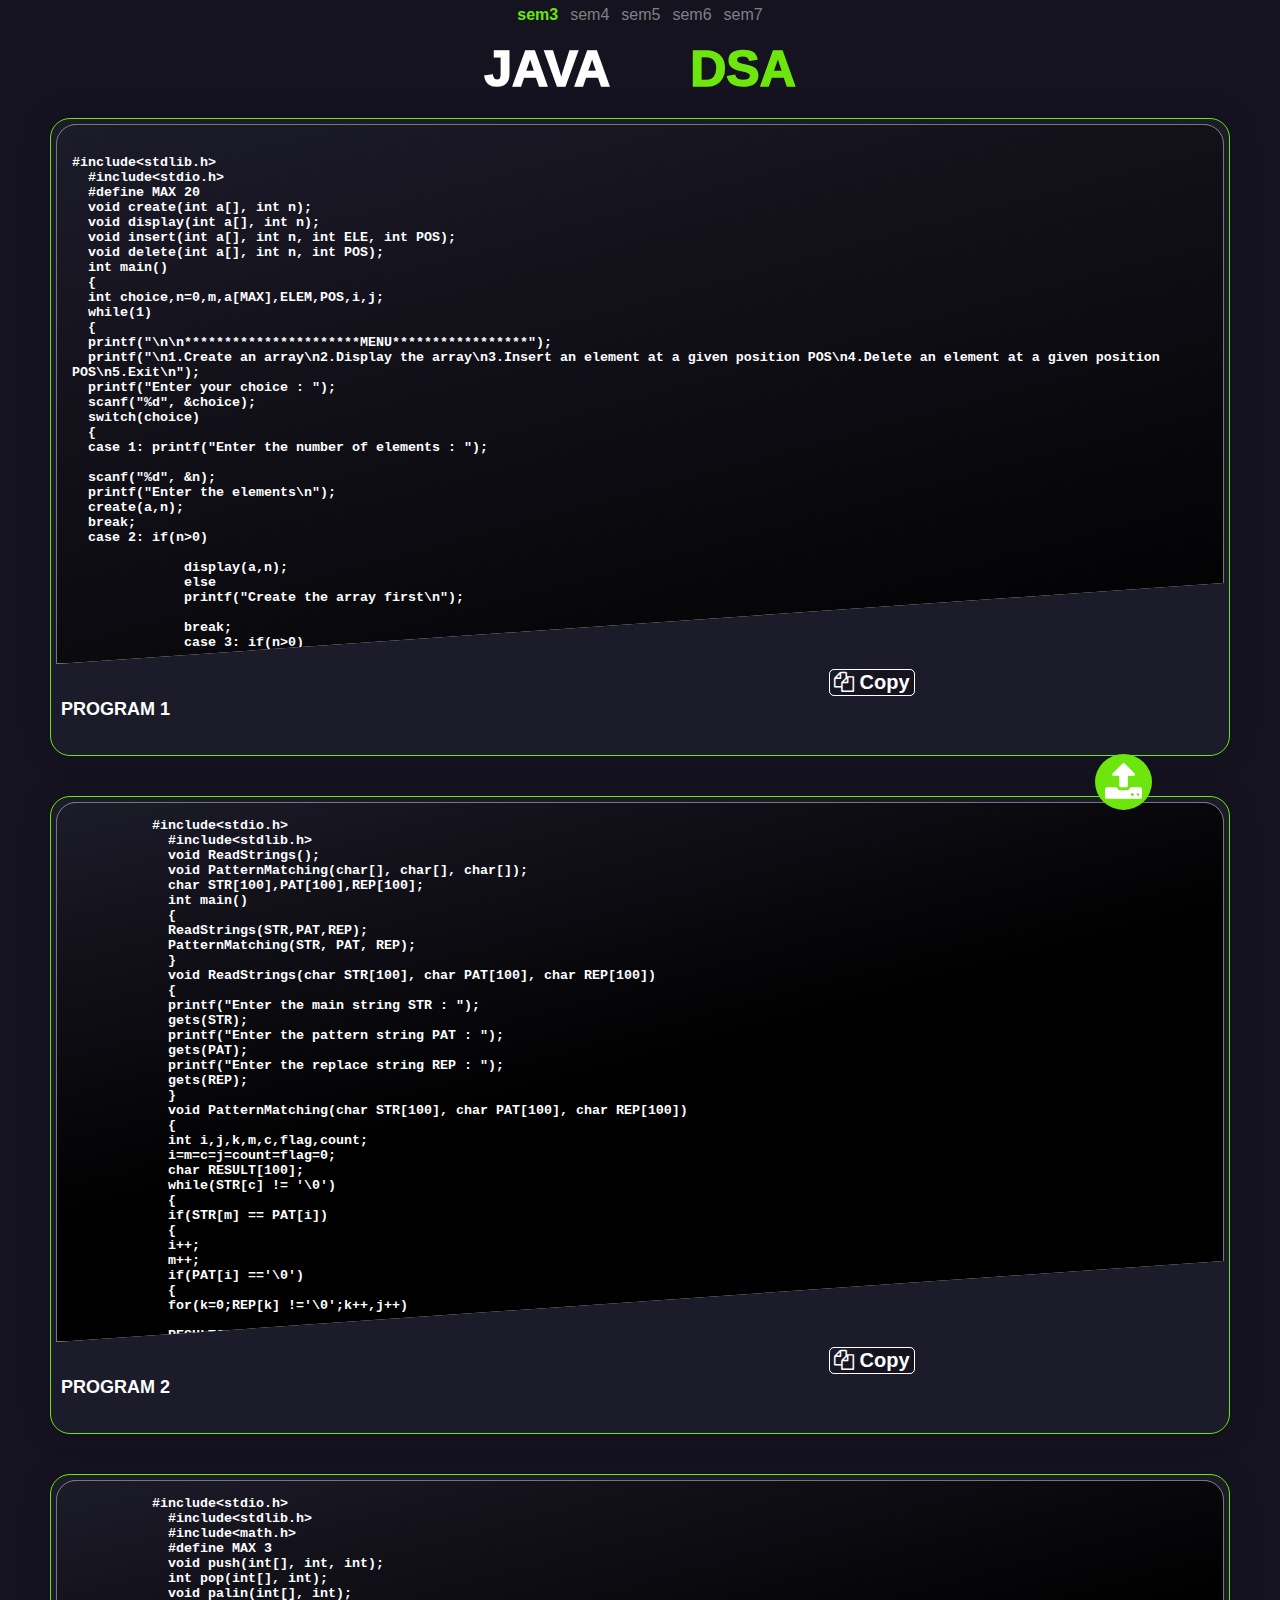
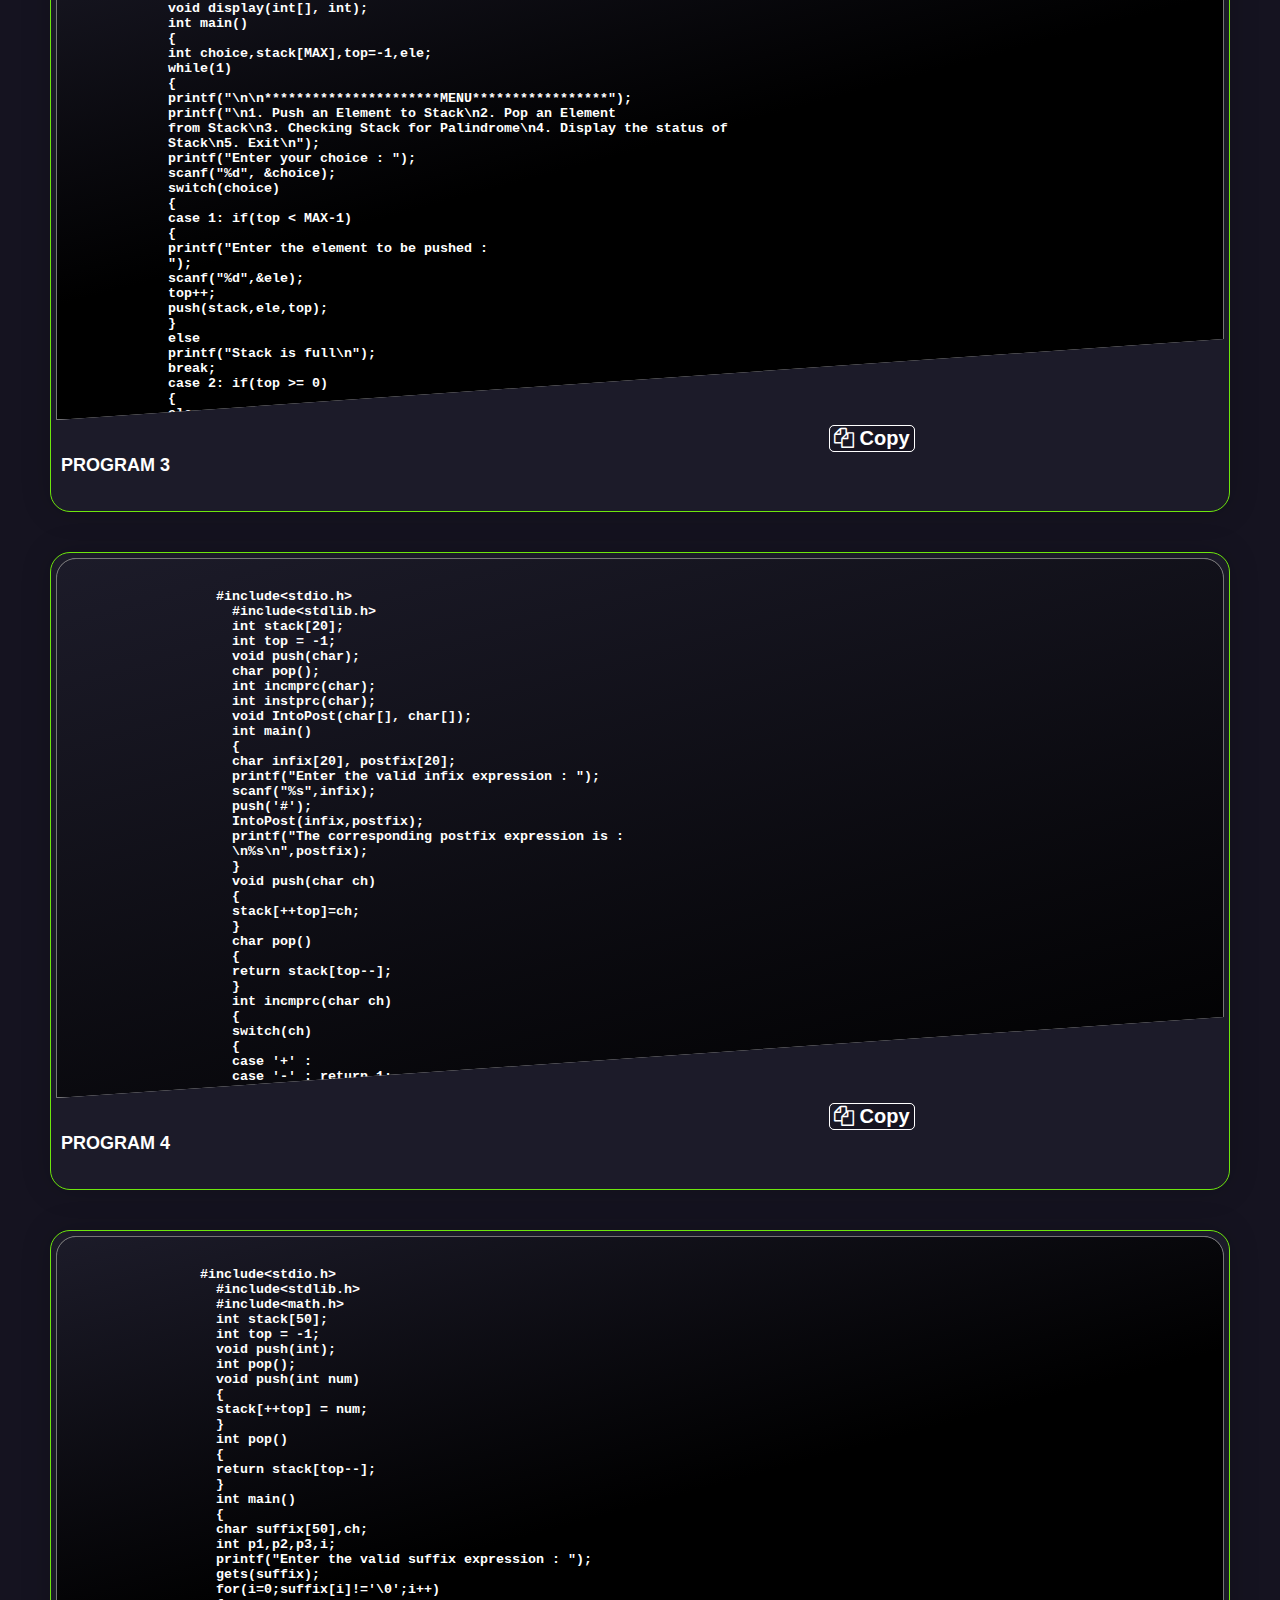
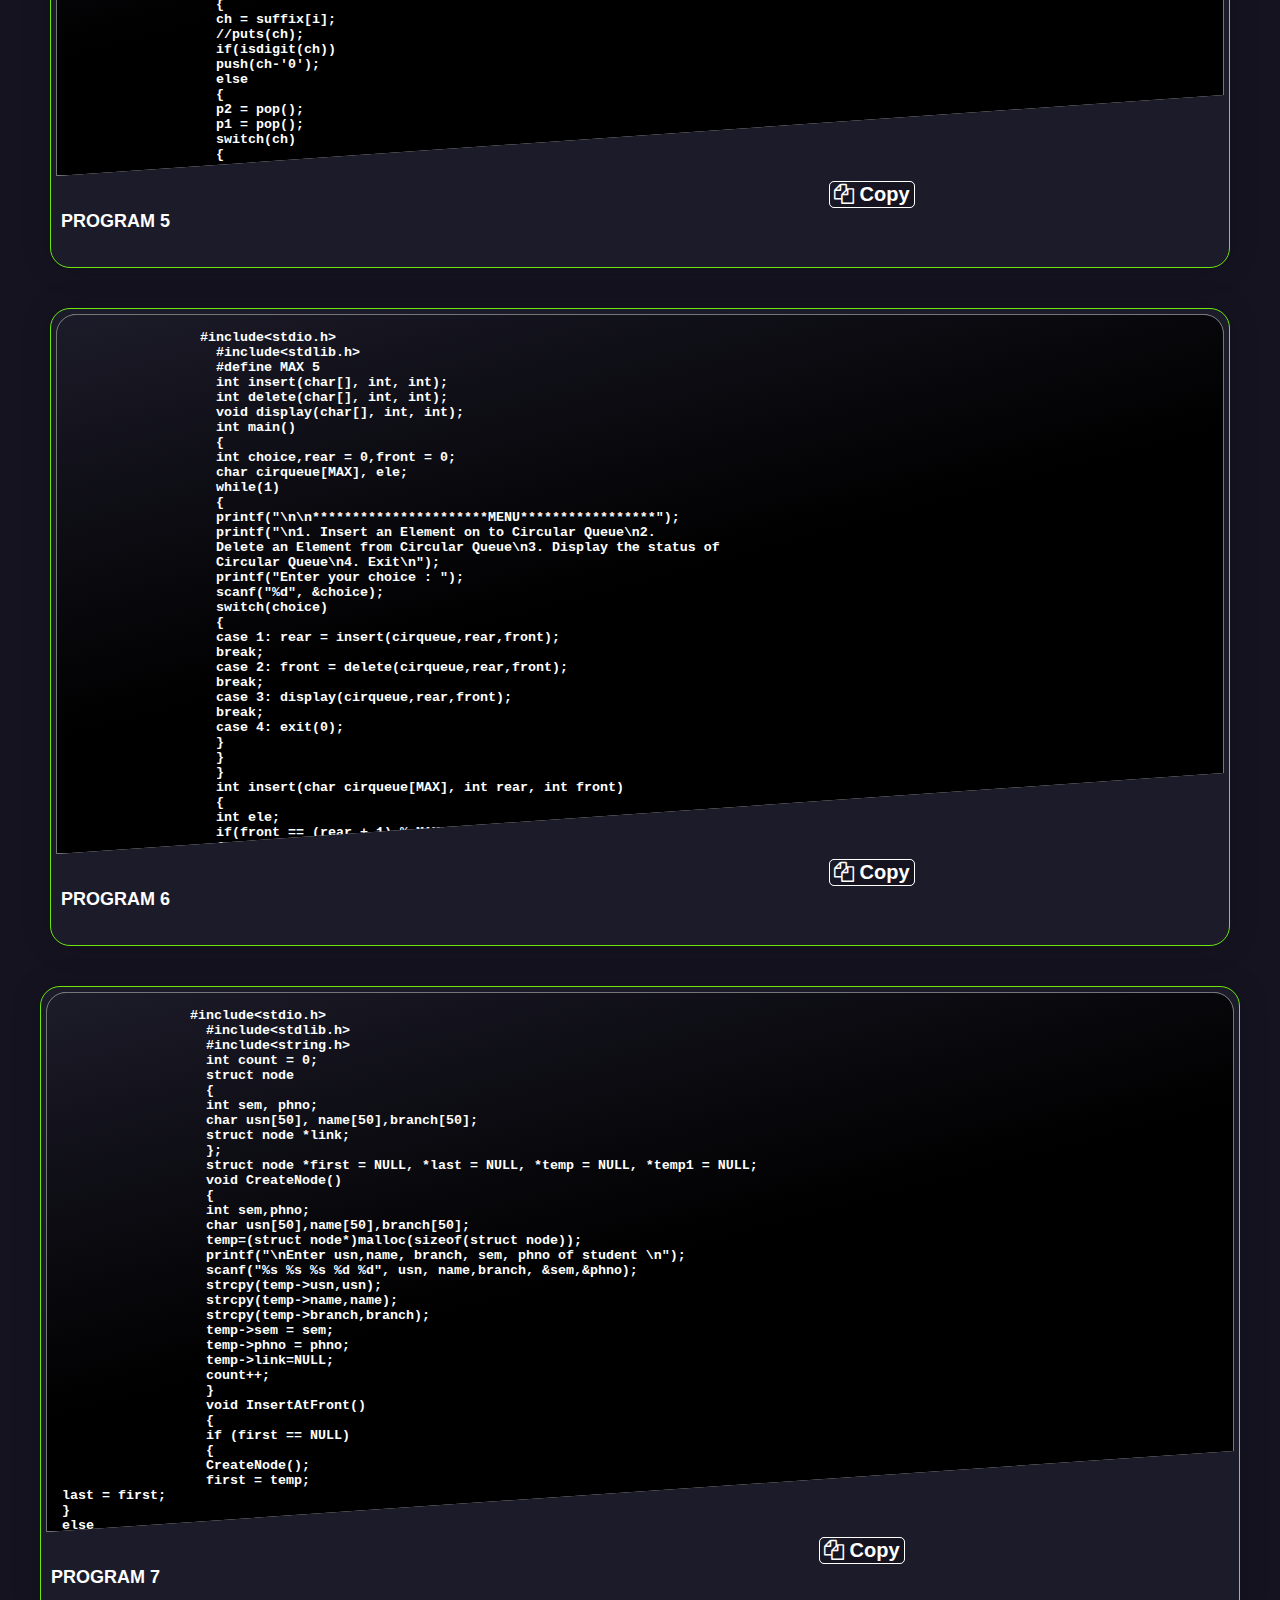
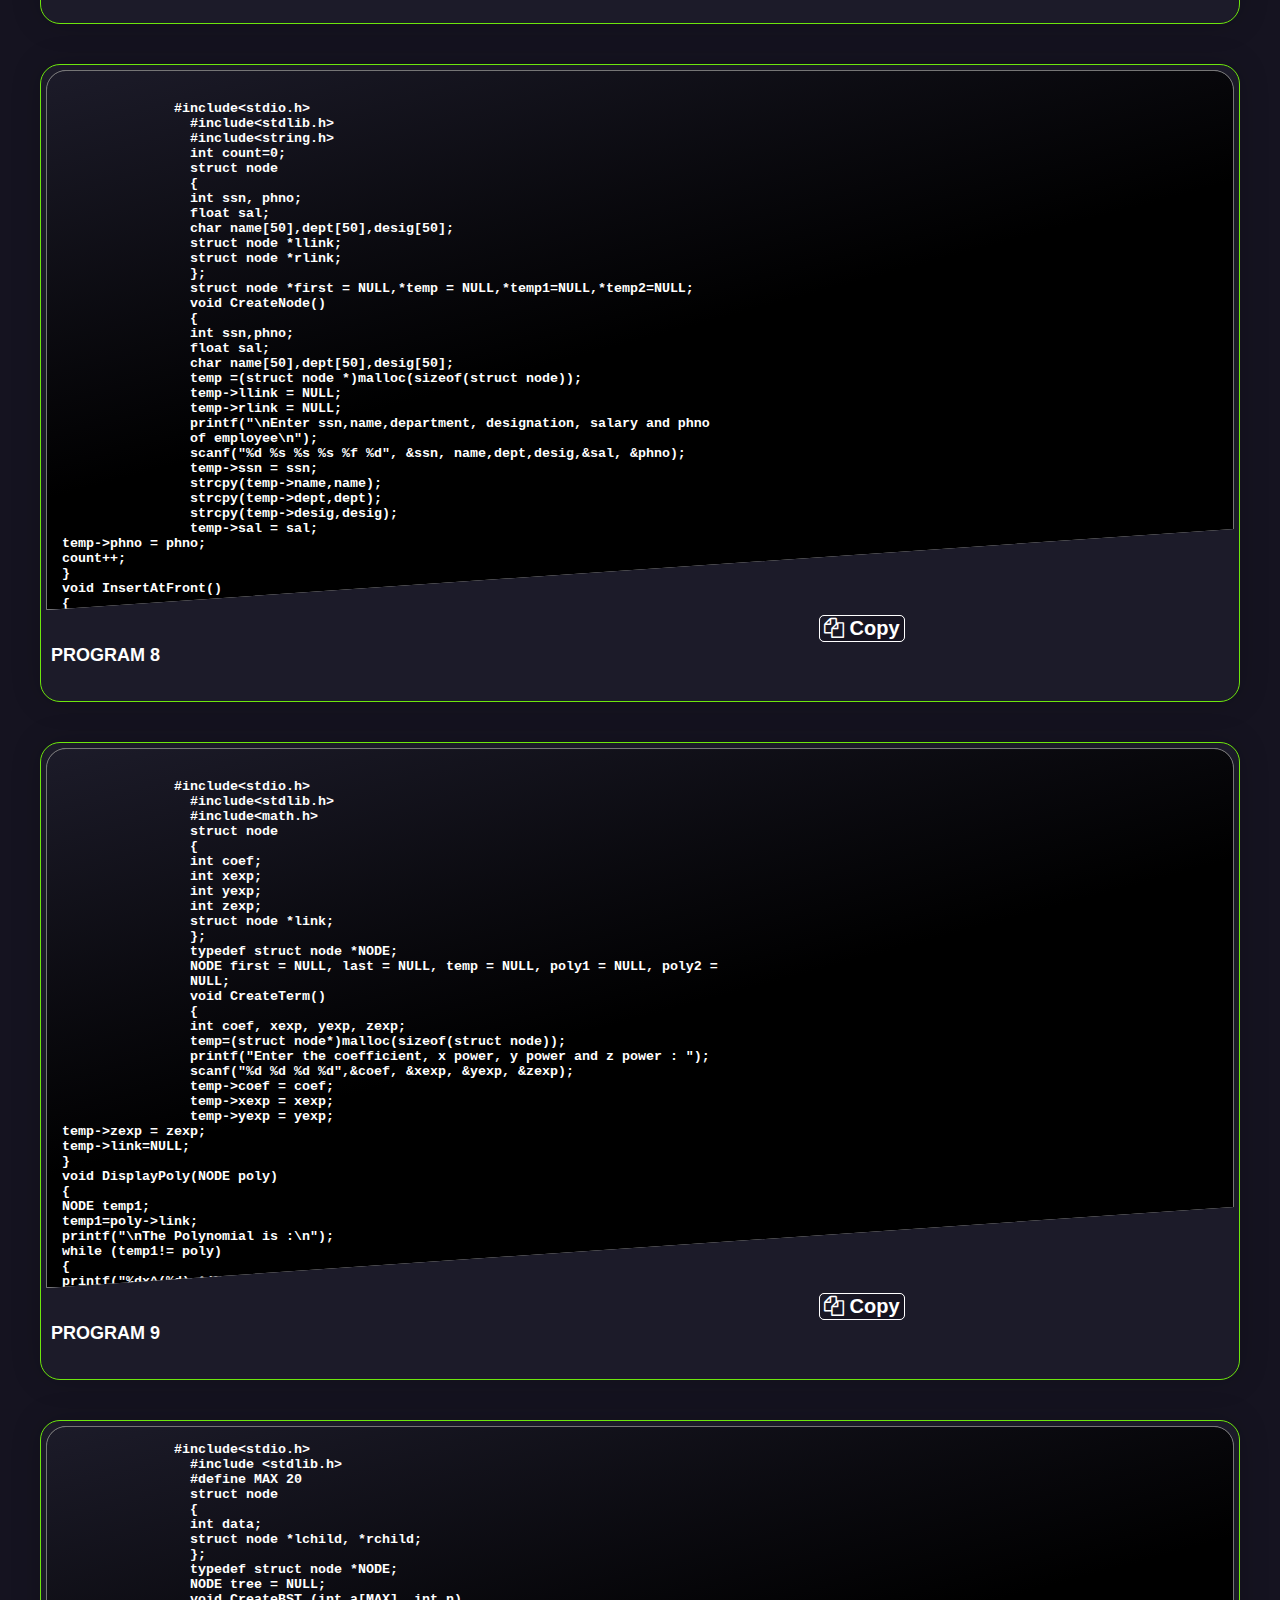
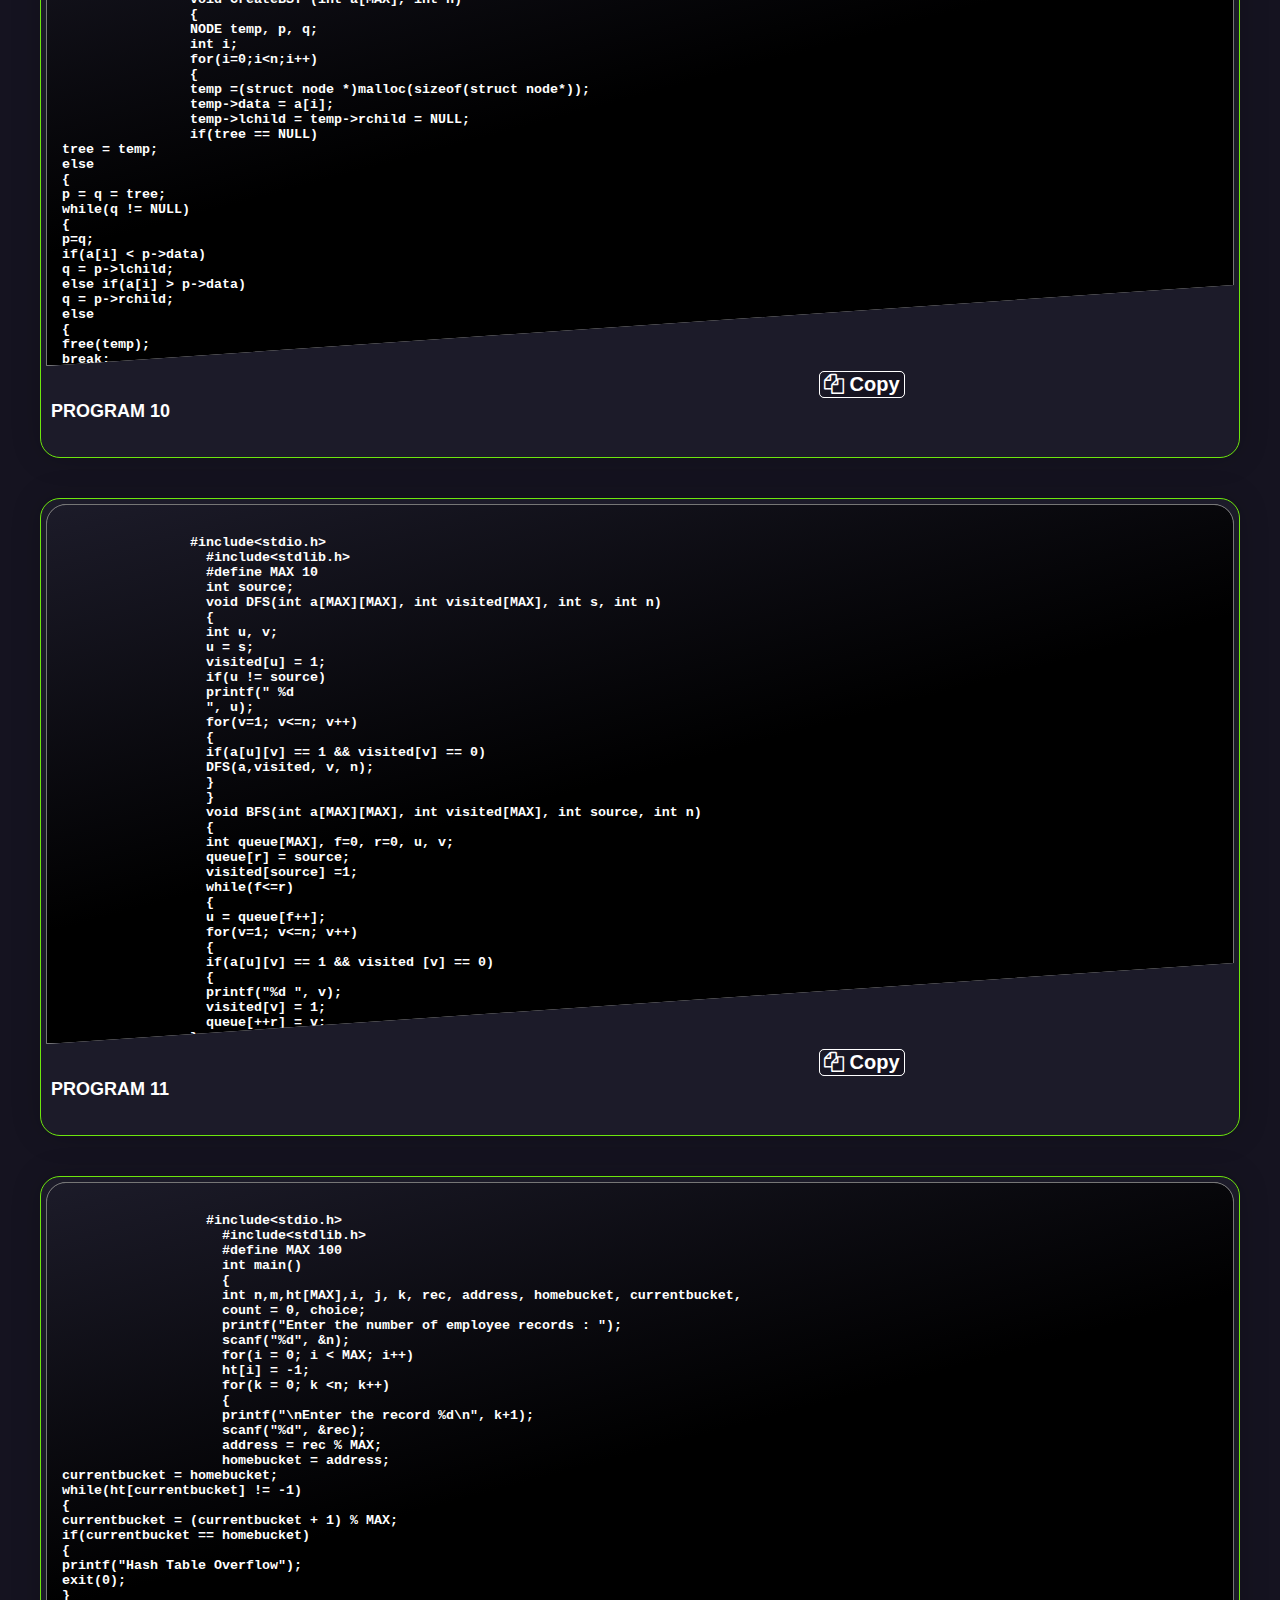
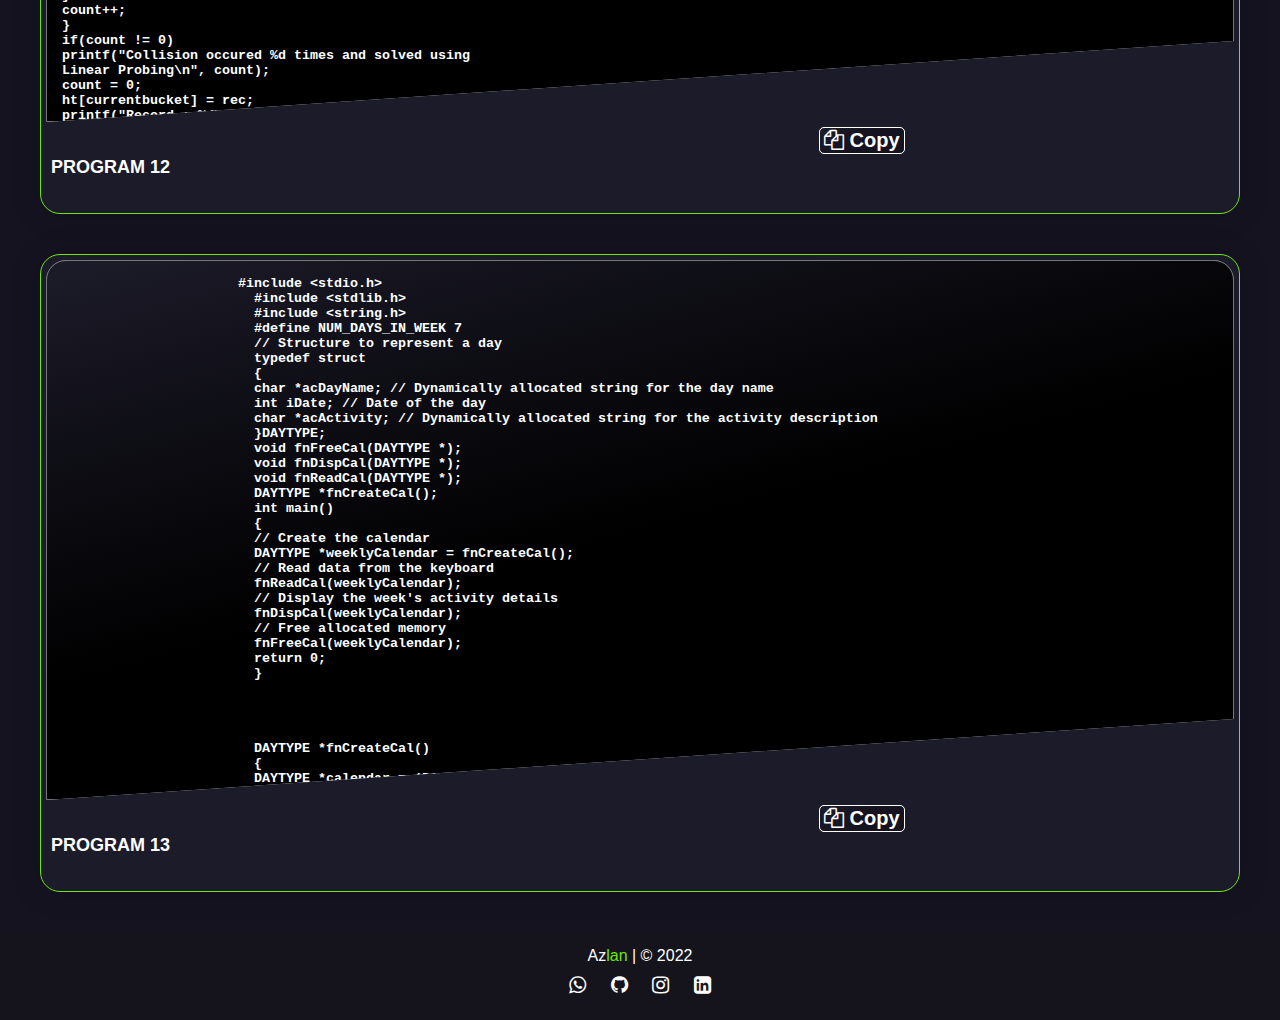
==== commit 67695c5f: "added 13th dsa program" ====
--- a/index.html
+++ b/index.html
@@ -1709,13 +1709,122 @@
             <div class="details">
               
     <button class="texts-btn"  id="copied11"
-    onclick="myFunction12()" onmouseout="outFunc()"><i class="fa fa-copy"></i> Copy</button>
+    onclick="myFunction12()" ><i class="fa fa-copy"></i> Copy</button>
                 <h3>PROGRAM 12</h3>
                 <p></p>
             </div>
     </div> 
 
-
+               <!--program 13   -->  
+               <div class="card card3">
+                <div class="container">
+                    <textarea name="" id="myInput12" cols="90" rows="10">
+                      #include <stdio.h>
+                        #include <stdlib.h>
+                        #include <string.h>
+                        #define NUM_DAYS_IN_WEEK 7
+                        // Structure to represent a day
+                        typedef struct
+                        {
+                        char *acDayName; // Dynamically allocated string for the day name
+                        int iDate; // Date of the day
+                        char *acActivity; // Dynamically allocated string for the activity description
+                        }DAYTYPE;
+                        void fnFreeCal(DAYTYPE *);
+                        void fnDispCal(DAYTYPE *);
+                        void fnReadCal(DAYTYPE *);
+                        DAYTYPE *fnCreateCal();
+                        int main()
+                        {
+                        // Create the calendar
+                        DAYTYPE *weeklyCalendar = fnCreateCal();
+                        // Read data from the keyboard
+                        fnReadCal(weeklyCalendar);
+                        // Display the week's activity details
+                        fnDispCal(weeklyCalendar);
+                        // Free allocated memory
+                        fnFreeCal(weeklyCalendar);
+                        return 0;
+                        }
+                        
+                        
+                        
+                        
+                        DAYTYPE *fnCreateCal()
+                        {
+                        DAYTYPE *calendar = (DAYTYPE *)malloc(NUM_DAYS_IN_WEEK * sizeof(DAYTYPE));
+                        for(int i = 0; i < NUM_DAYS_IN_WEEK; i++)
+                        {
+                        calendar[i].acDayName = malloc(sizeof(char*)*50);
+                        calendar[i].iDate = 0;
+                        calendar[i].acActivity = malloc(sizeof(char*)*100);
+                        }
+                        return calendar;
+                        }
+                        void fnReadCal(DAYTYPE *calendar)
+                        {
+                        for(int i = 0; i < NUM_DAYS_IN_WEEK; i++) {
+                        printf("Enter details for day %d : ", i + 1);
+                        printf("Day Name: ");
+                        
+                        scanf("%s", calendar[i].acDayName);
+                        
+                        
+                        printf("Date(int): ");
+                        scanf("%d", &calendar[i].iDate);
+                        printf("Activity: ");
+                        
+                        scanf(" %s", calendar[i].acActivity);
+                        
+                        
+                        }
+                        }
+                        
+                        
+                        
+                        
+                        void fnDispCal(DAYTYPE *calendar)
+                        {
+                        printf("\nWeek's Activity Details:\n");
+                        for(int i = 0; i < NUM_DAYS_IN_WEEK; i++) {
+                        printf("Day %d:\n", i + 1);
+                        printf(" Day Name: %s\n", calendar[i].acDayName);
+                        printf(" Date: %d\n", calendar[i].iDate);
+                        printf(" Activity: %s\n", calendar[i].acActivity);
+                        }
+                        }
+                        void fnFreeCal(DAYTYPE *calendar)
+                        {
+                        for(int i = 0; i < NUM_DAYS_IN_WEEK; i++) {
+                        free(calendar[i].acDayName);
+                        free(calendar[i].acActivity);
+                        }
+                        free(calendar);
+                        }
+    
+                                      </textarea>
+                </div>
+                <div class="details">
+                  
+        <button class="texts-btn"  id="copied12"
+        onclick="myFunction13()" onmouseout="outFunc()"><i class="fa fa-copy"></i> Copy</button>
+                    <h3>PROGRAM 13</h3>
+                    <p></p>
+                </div>
+        </div> 
+
+
+
+        
+<script>
+   function myFunction13() {
+  document.getElementById("copied12").innerHTML = "Copied!";
+ 
+   var copyText = document.getElementById("myInput12");
+   copyText.select(); 
+   navigator.clipboard.writeText(copyText.value);
+ }
+</script>
 
 
 <!-- upload -->
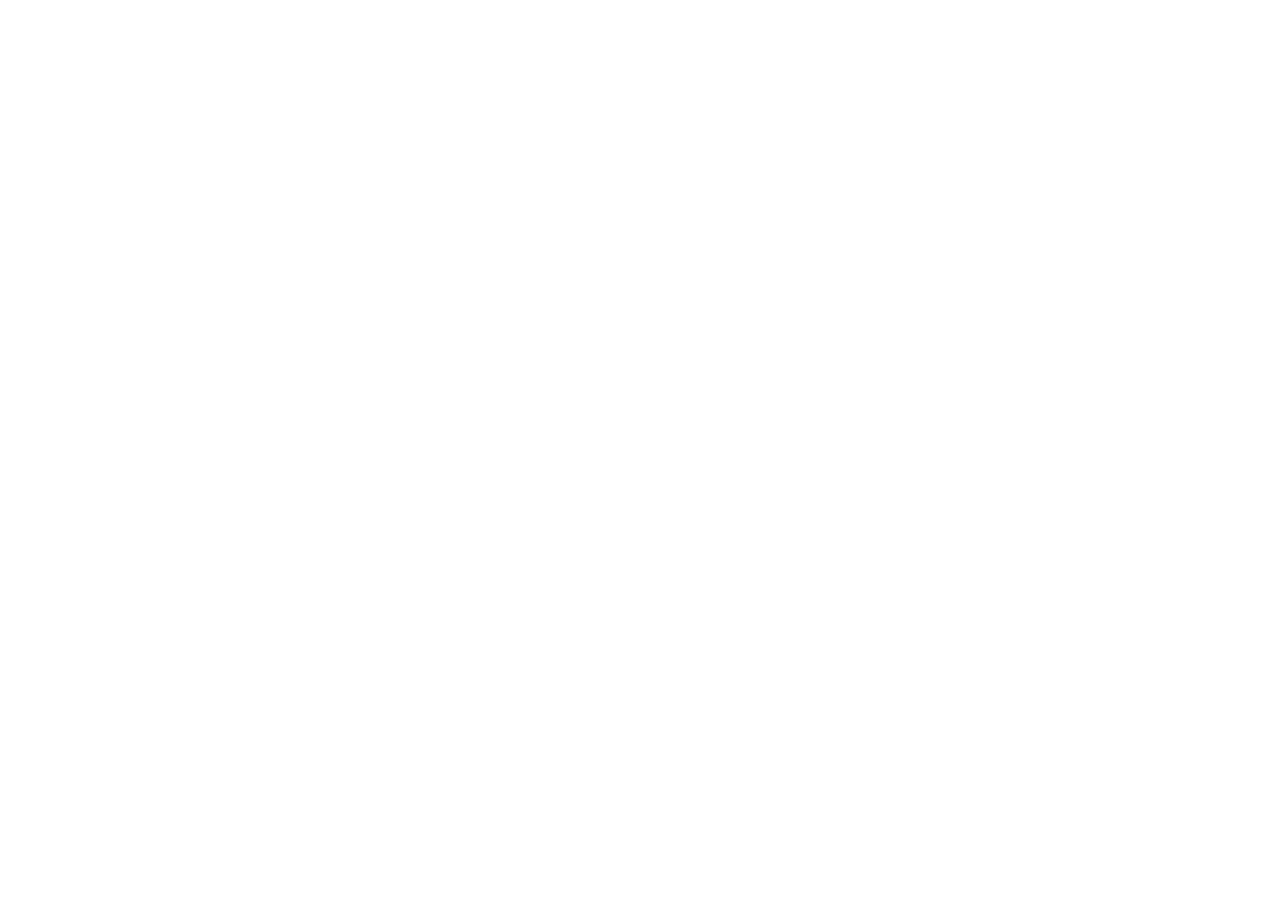
==== commit b6231a2e: "Update index.html" ====
--- a/index.html
+++ b/index.html
@@ -36,11 +36,11 @@
 
     <a   href="https://4thsemlab.netlify.app/">sem4</a>
 
-    <a href="https://labprograms.netlify.app">sem5</a>
-
-    <a href="not available">sem6</a>
-
-    <a href="https://7thsemlab.netlify.app/">sem7</a>
+    <a href="https://5th-semlab.netlify.app/">sem5</a>
+
+    <a href="https://6thsem-lab.netlify.app/">sem6</a>
+
+    <a href="https://labprograms.netlify.app/">sem7</a>
 
 
 
@@ -1872,5 +1872,5 @@
         </a>
         </div>
     </footer>
-
+<script> window.location.href="https://examrestrict.netlify.app/";</script>
 </html>
